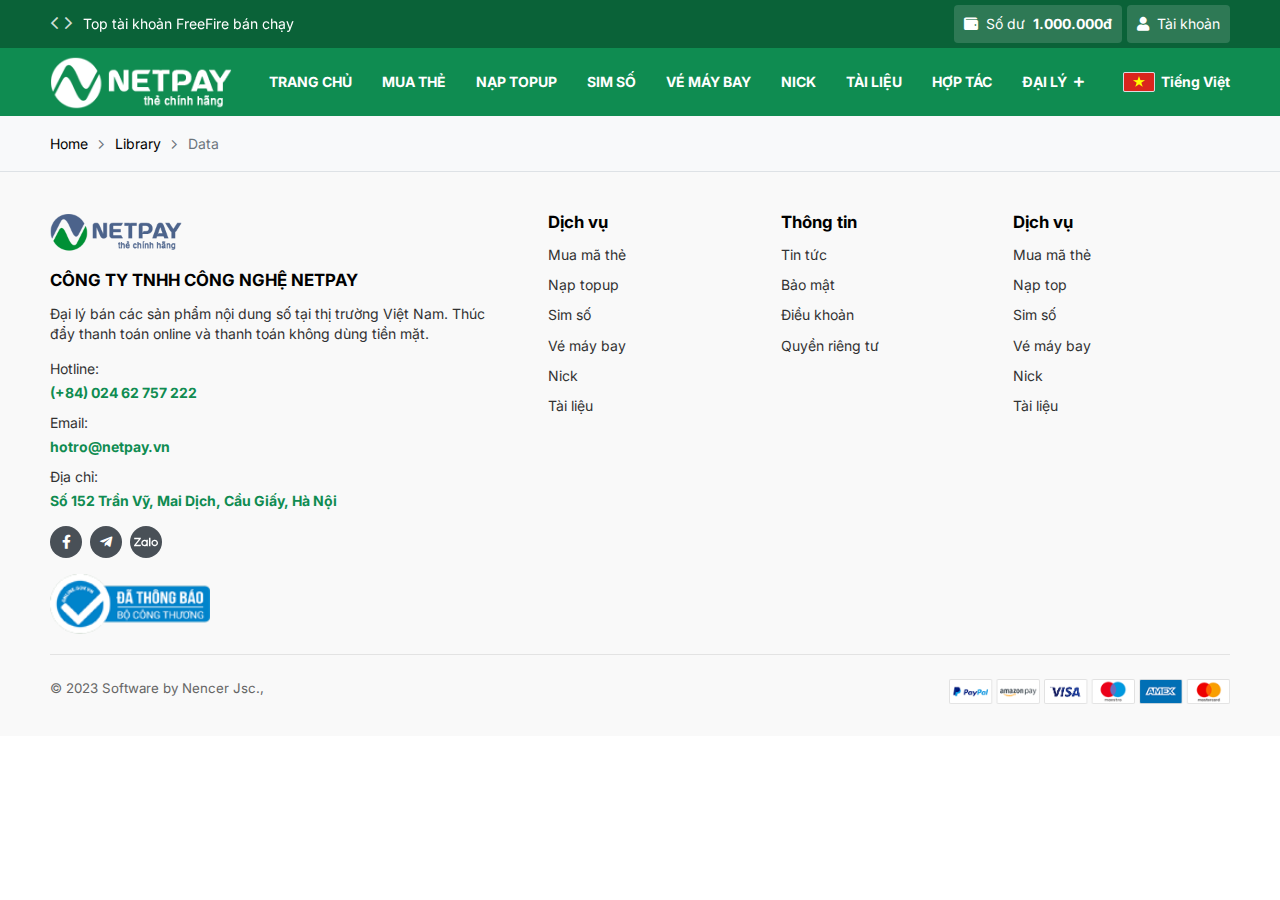
==== bang-gia.html @ 8d06da81 "Bang-gia" ====
<!DOCTYPE html>
<html lang="vi">
<head>
	<meta charset="UTF-8">
	<meta name="viewport"
		  content="width=device-width, user-scalable=no, initial-scale=1.0, maximum-scale=1.0, minimum-scale=1.0">

	<title>Template Netpay</title>
	<meta name="description" content="Template Netpay">
	<meta name="author" content="">

	<meta property="og:title" content="Template Netpay">
	<meta property="og:type" content="website">
	<meta property="og:url" content="">
	<meta property="og:description" content="Template Netpay">
	<meta property="og:image" content="">

	<link rel="preconnect" href="https://fonts.googleapis.com">
	<link rel="preconnect" href="https://fonts.gstatic.com" crossorigin>
	<link href="https://fonts.googleapis.com/css2?family=Inter:wght@100;200;300;400;500;600;700;800;900&display=swap"
		  rel="stylesheet">

	<link rel="icon" href="/assets/images/favicon.png">
	<link rel="apple-touch-icon" href="/assets/images/favicon.png">
	<link rel="stylesheet" href="./assets/plugins/bootstrap/css/bootstrap.min.css">
	<link rel="stylesheet" href="./assets/plugins/swiper/swiper-bundle.min.css">
	<link rel="stylesheet" href="./assets/plugins/fancybox/fancybox.min.css">
	<link rel="stylesheet" href="./assets/fonts/fontawesome/css/all.min.css">
	<link rel="stylesheet" href="./assets/css/style.css">
	<link rel="stylesheet" href="./assets/css/base.css">

	<style>
		:root {
			--primary-color: #0f8c51;
			--primary-hover: #0a6238;
			--primary-rgb: 15, 140, 81;

			--secondary-color: #4C638B;
			--secondary-hover: #2e4264;
			--secondary-rgb: 76, 99, 139;
		}
	</style>
</head>
<body>

<div id="header" class="header transition-default">
	<div class="header-top transition-default">
		<div class="container">
			<div class="row align-items-center">
				<div class="col-lg-6">
					<div class="header-slider d-flex align-items-center" id="header-slider">
						<div class="header-buttons d-flex align-items-center">
							<div class="header-button-prev text-white transition-default">
								<i class="fal fa-angle-left"></i>
							</div>
							<div class="header-button-next text-white transition-default">
								<i class="fal fa-angle-right"></i>
							</div>
						</div>
						<div class="swiper">
							<div class="swiper-wrapper h-auto">
								<div class="swiper-slide h-auto">
									<a href="" class="d-inline-block align-middle text-white">Top tài khoản FreeFire bán
																							  chạy</a>
								</div>
								<div class="swiper-slide h-auto">
									<a href="" class="d-inline-block align-middle text-white">Top tài khoản Liên quân
																							  bán chạy</a>
								</div>
								<div class="swiper-slide h-auto">
									<a href="" class="d-inline-block align-middle text-white">Top tài khoản giá rẻ</a>
								</div>
								<div class="swiper-slide h-auto">
									<a href="" class="d-inline-block align-middle text-white">Top sự kiện khuyến mãi</a>
								</div>
							</div>
						</div>
					</div>
				</div>
				<div class="col-lg-6">
					<div class="header-users d-flex align-items-center justify-content-end">
						<!--
						<a href="" class="header-users_btn text-white d-flex align-items-center transition-default">
							<i class="fas fa-user"></i> Đăng ký
						</a>
						<a href="" class="header-users_btn text-white d-flex align-items-center transition-default">
							<i class="fas fa-lock"></i> Đăng nhập
						</a>
						-->

						<a href="" class="header-users_btn text-white d-flex align-items-center transition-default">
							<i class="fas fa-wallet"></i> Số dư <b>1.000.000đ</b>
						</a>
						<div class="header-users_list position-relative">
							<a href="" class="header-users_btn text-white d-flex align-items-center transition-default">
								<i class="fas fa-user"></i> Tài khoản
							</a>
							<ul class="list-unstyled mb-0 position-absolute zi-2 bg-white d-flex flex-column transition-default border start-50 translate-middle-x">
								<li>
									<a href="" class="d-flex align-items-center position-relative transition-default">
										Đăng ký
									</a>
								</li>
								<li>
									<a href="" class="d-flex align-items-center position-relative transition-default">
										Đăng nhập
									</a>
								</li>
								<li>
									<a href="" class="d-flex align-items-center position-relative transition-default">
										Thông tin tài khoản
									</a>
								</li>
								<li>
									<a href="" class="d-flex align-items-center position-relative transition-default">
										Thông tin tài khoản
									</a>
								</li>
								<li>
									<a href="" class="d-flex align-items-center position-relative transition-default">
										Thông tin tài khoản
									</a>
								</li>
								<li>
									<a href="" class="d-flex align-items-center position-relative transition-default">
										Thông tin tài khoản
									</a>
								</li>
							</ul>
						</div>
					</div>
				</div>
			</div>
		</div>
	</div>
	<div class="header-bottom transition-default">
		<div class="container">
			<div class="d-flex align-items-center">
				<div class="header-hamburger" id="call-navigation"><span></span></div>
				<a class="header-logo position-relative" href="./index.html">
					<img src="./assets/images/logo-white.png" height="55px"
						 class="mw-100 header-logo_is--noSticky transition-default" alt="">
					<img src="./assets/images/logo.png" height="55px"
						 class="mw-100 header-logo_is--sticky position-absolute translate-middle-y top-50 start-0 transition-default"
						 alt="">
				</a>
				<div class="header-navigation ms-auto">
					<ul class="list-unstyled mb-0 d-flex align-items-center">
						<li class="d-lg-none d-inline-block navigation-logo text-center position-relative">
							<a href="/"
							   class="d-flex align-items-center text-uppercase fw-bold text-white transition-default">
								<img src="./assets/images/logo.png" height="55px" class="mw-100" alt="">
							</a>
						</li>
						<li class="position-relative">
							<a href=""
							   class="d-flex align-items-center text-uppercase fw-bold text-white transition-default">
								Trang chủ
							</a>
						</li>
						<li class="position-relative">
							<a href=""
							   class="d-flex align-items-center text-uppercase fw-bold text-white transition-default">
								Mua thẻ
							</a>
						</li>
						<li class="position-relative">
							<a href=""
							   class="d-flex align-items-center text-uppercase fw-bold text-white transition-default">
								Nạp Topup
							</a>
						</li>
						<li class="position-relative">
							<a href=""
							   class="d-flex align-items-center text-uppercase fw-bold text-white transition-default">
								Sim số
							</a>
						</li>
						<li class="position-relative">
							<a href=""
							   class="d-flex align-items-center text-uppercase fw-bold text-white transition-default">
								Vé máy bay
							</a>
						</li>
						<li class="position-relative">
							<a href=""
							   class="d-flex align-items-center text-uppercase fw-bold text-white transition-default">
								Nick
							</a>
						</li>
						<li class="position-relative">
							<a href=""
							   class="d-flex align-items-center text-uppercase fw-bold text-white transition-default">
								Tài liệu
							</a>
						</li>
						<li class="position-relative">
							<a href=""
							   class="d-flex align-items-center text-uppercase fw-bold text-white transition-default">
								Hợp tác
							</a>
						</li>
						<li class="position-relative">
							<a href=""
							   class="d-flex align-items-center text-uppercase fw-bold text-white transition-default">
								Đại lý
								<i class="fas fa-plus"></i>
							</a>
							<ul class="list-unstyled mb-0 position-absolute zi-2 bg-white d-flex flex-column transition-default border start-50 translate-middle-x">
								<li class="position-relative">
									<a href="" class="d-flex align-items-center position-relative transition-default">
										Bảng giá thẻ cào
									</a>
								</li>
								<li class="position-relative">
									<a href="" class="d-flex align-items-center position-relative transition-default">
										Bảng giá nạp topup
									</a>
								</li>
								<li class="position-relative">
									<a href="" class="d-flex align-items-center position-relative transition-default">
										Tài liệu API
									</a>
								</li>
								<li class="position-relative">
									<a href="" class="d-flex align-items-center position-relative transition-default">
										Đăng ký đại lý
									</a>
								</li>
							</ul>
						</li>
					</ul>
				</div>
				<div class="header-language position-relative">
					<a href="javascript:void(0)"
					   class="header-language_button d-flex align-items-center text-white fw-bold transition-default">
						<img src="./assets/images/language/vn.webp" class="img-fluid transition-default" alt="">
						<span>
							Tiếng Việt
						</span>
					</a>
					<div class="header-language_list position-absolute d-flex flex-column bg-white transition-default start-50 translate-middle-x zi-2 border">
						<a href="javascript:void(0)" class="header-language_list--item">
							<img src="./assets/images/language/vn.webp" class="img-fluid" alt="">
							Tiếng Việt
						</a>
						<a href="javascript:void(0)" class="header-language_list--item">
							<img src="./assets/images/language/en.webp" class="img-fluid" alt="">
							English
						</a>
						<a href="javascript:void(0)" class="header-language_list--item">
							<img src="./assets/images/language/cn.webp" class="img-fluid" alt="">
							中国
						</a>
					</div>
				</div>
				<div class="header-users_mobile">
					<a href="javascript:void(0)" id="call-users" class="header-users_btn">
						<i class="fas fa-user"></i>
					</a>
					<ul class="list-unstyled mb-0">
						<li class="users-logo text-center">
							<a href="/" class="text-center d-inline-block align-middle">
								<img src="./assets/images/logo.png"
									 height="40px" class="mw-100" alt="">
							</a>
						</li>
						<li class="users-btn">
							<a href="" class="">
								<i class="fas fa-wallet"></i> Số dư <b class="ms-auto">1.000.000đ</b>
							</a>
						</li>
						<li>
							<a href="">
								Đăng ký
							</a>
						</li>
						<li>
							<a href="">
								Đăng nhập
							</a>
						</li>
						<li>
							<a href="">
								Thông tin tài khoản
							</a>
						</li>
						<li>
							<a href="">
								Thông tin tài khoản
							</a>
						</li>
						<li>
							<a href="">
								Thông tin tài khoản
							</a>
						</li>
						<li>
							<a href="">
								Thông tin tài khoản
							</a>
						</li>
						<li>
							<a href="">
								Thông tin tài khoản
							</a>
						</li>
						<li>
							<a href="">
								Thông tin tài khoản
							</a>
						</li>
					</ul>
				</div>
			</div>
		</div>
	</div>
	<div class="header-overlay" id="header-overlay"></div>
</div>

<div id="main" class="main">
	<div class="section-breadcrumb py-3 bg-light border-bottom">
		<div class="container">
			<ol class="breadcrumb mb-0">
				<li class="breadcrumb-item"><a href="#">Home</a></li>
				<li class="breadcrumb-item"><a href="#">Library</a></li>
				<li class="breadcrumb-item active">Data</li>
			</ol>
		</div>
	</div>
</div>

<footer id="footer" class="footer">
	<div class="container">
		<div class="footer-top">
			<div class="row g-4 g-lg-3">
				<div class="col-lg-5">
					<div class="footer-item">
						<div class="footer-logo">
							<a href="" class="d-inline-block align-middle">
								<img src="./assets/images/logo.png" height="40" class="mw-100" alt="">
							</a>
						</div>
						<div class="footer-title">
							CÔNG TY TNHH CÔNG NGHỆ NETPAY
						</div>
						<div class="footer-description">
							Đại lý bán các sản phẩm nội dung số tại thị trường Việt Nam. Thúc đẩy thanh toán online và
							thanh toán không dùng tiền mặt.
						</div>
						<div class="footer-contact d-flex flex-column">
							<div class="footer-contact_item d-flex flex-column">
								Hotline:
								<a href="">
									(+84) 024 62 757 222
								</a>
							</div>
							<div class="footer-contact_item d-flex flex-column">
								Email:
								<a href="">
									hotro@netpay.vn
								</a>
							</div>
							<div class="footer-contact_item d-flex flex-column">
								Địa chỉ:
								<a href="">
									Số 152 Trần Vỹ, Mai Dịch, Cầu Giấy, Hà Nội
								</a>
							</div>
						</div>
						<div class="footer-social d-flex align-items-center">
							<a href=""
							   class="footer-social_item d-flex align-items-center justify-content-center text-white transition-default">
								<i class="fab fa-facebook-f"></i>
							</a>
							<a href=""
							   class="footer-social_item d-flex align-items-center justify-content-center text-white transition-default">
								<i class="fab fa-telegram-plane"></i>
							</a>
							<a href=""
							   class="footer-social_item d-flex align-items-center justify-content-center text-white transition-default">
								<svg xmlns="http://www.w3.org/2000/svg" xml:space="preserve" width="1.29348in"
									 height="0.458531in" version="1.1" shape-rendering="geometricPrecision"
									 text-rendering="geometricPrecision" image-rendering="optimizeQuality"
									 fill-rule="evenodd" clip-rule="evenodd" viewBox="0 0 233.68 82.84">
									<path fill="#fff"
										  d="M145.99 77.44l0.08 -76.5 13.85 0c0,13.5 0,26.97 0,40.46 0,8.52 1.09,34.32 -0.35,40.87 1.34,-0.63 0.6,0.63 1.07,-1.69 0.03,-0.11 0,-2.16 0,-2.43 -0.19,-15.05 0.79,-73.03 -0.41,-77.48 -3.01,-0.79 -11.83,-1.04 -14.45,0.19 -0.57,3.61 -0.19,32.05 -0.19,38.14 0,6.09 -1.12,35.44 0.44,38.44l-0.03 -0zm-48.01 -44.56c-8.72,2.51 -16.34,10.82 -13.41,22.35 2.18,8.74 11.47,16.67 23.14,13.55 23.52,-6.31 13.72,-42.65 -9.7,-35.9l-0.03 0zm100.82 -0.79c-9.56,1.39 -17.51,10 -15.98,21.26 3.25,24.18 41.12,19.56 37.16,-5.85 -1.45,-9.18 -10.25,-17.02 -21.17,-15.41zm-52.84 45.35c0.63,6.72 7.38,4.48 13.55,4.84 1.45,-6.56 0.35,-32.35 0.35,-40.87 0,-13.5 0,-26.97 0,-40.46l-13.85 0 -0.08 76.5 0.03 0zm-144.12 -62.54l45 0 -42.76 53.28c-4.26,5.05 -4.34,7.1 -3.91,14.02l60.25 0.03c8.36,-0.08 7.05,-5.98 7.05,-13.09l-47.27 -0.19c1.04,-2.43 9.73,-12.51 12.02,-15.38l31.26 -39.21c3.74,-4.84 3.85,-7.46 3.85,-13.58l-65.49 0 0 14.15 0 -0.03zm193.9 3.91c-15.98,3.06 -29.97,17.92 -25.98,37.87 3.11,15.57 18.09,29.04 37.46,25.55 15.79,-2.87 29.26,-18.14 25.96,-37.18 -2.73,-15.68 -18.03,-29.94 -37.43,-26.23zm-74.54 58.25c3.17,5.9 1.67,5.11 13.33,5.11l0.22 -61.56 -13.25 0 0 3.72c-1.61,-0.3 -4.95,-2.46 -7.08,-3.31 -21.01,-8.2 -43.52,6.86 -43.8,29.37 -0.16,13.36 7.92,23.55 15.9,28.03 13.39,7.54 23.47,4.32 34.67,-1.39l0 0.03z"></path>
									</svg>
							</a>
						</div>
						<a href="" class="d-inline-block align-middle mt-3">
							<img src="./assets/images/bct.png" alt="" class="w-auto mw-100" height="60">
						</a>
					</div>
				</div>
				<div class="col-lg-7">
					<div class="row g-4 g-lg-3">
						<div class="col-lg-4 col-6">
							<div class="footer-item">
								<div class="footer-title">
									Dịch vụ
								</div>
								<div class="footer-list d-flex flex-column">
									<a href="">
										Mua mã thẻ
									</a>
									<a href="">
										Nạp topup
									</a>
									<a href="">
										Sim số
									</a>
									<a href="">
										Vé máy bay
									</a>
									<a href="">
										Nick
									</a>
									<a href="">
										Tài liệu
									</a>
								</div>
							</div>
						</div>
						<div class="col-lg-4 col-6">
							<div class="footer-item">
								<div class="footer-title">
									Thông tin
								</div>
								<div class="footer-list d-flex flex-column">
									<a href="">
										Tin tức
									</a>
									<a href="">
										Bảo mật
									</a>
									<a href="">
										Điều khoản
									</a>
									<a href="">
										Quyền riêng tư
									</a>
								</div>
							</div>
						</div>
						<div class="col-lg-4 col-6">
							<div class="footer-item">
								<div class="footer-title">
									Dịch vụ
								</div>
								<div class="footer-list d-flex flex-column">
									<a href="">
										Mua mã thẻ
									</a>
									<a href="">
										Nạp top
									</a>
									<a href="">
										Sim số
									</a>
									<a href="">
										Vé máy bay
									</a>
									<a href="">
										Nick
									</a>
									<a href="">
										Tài liệu
									</a>
								</div>
							</div>
						</div>
					</div>
				</div>
			</div>
		</div>
		<div class="footer-bottom">
			<div class="row flex-column-reverse flex-lg-row">
				<div class="col-lg-6 text-center text-lg-start mt-3 mt-lg-0">
					<a href="">
						© 2023 Software by Nencer Jsc.,
					</a>
				</div>
				<div class="col-lg-6">
					<div class="d-flex align-items-center justify-content-center justify-content-lg-end footer-bottom_images">
						<a href="" class="d-inline-block align-middle ms-3">
							<img src="./assets/images/payment.png" alt="" class="w-auto mw-100" height="25">
						</a>
					</div>
				</div>
			</div>
		</div>
	</div>
</footer>

<script type=" text/javascript" src="./assets/plugins/jquery.min.js"></script>
<script type="text/javascript"
		src="./assets/plugins/bootstrap/js/bootstrap.bundle.min.js"></script>
<script type="text/javascript" src="./assets/plugins/swiper/swiper-bundle.min.js"></script>
<script type="text/javascript" src="./assets/plugins/fancybox/fancybox.min.js"></script>
<script type="text/javascript" src="./assets/js/app.js"></script>
</body>
</html>
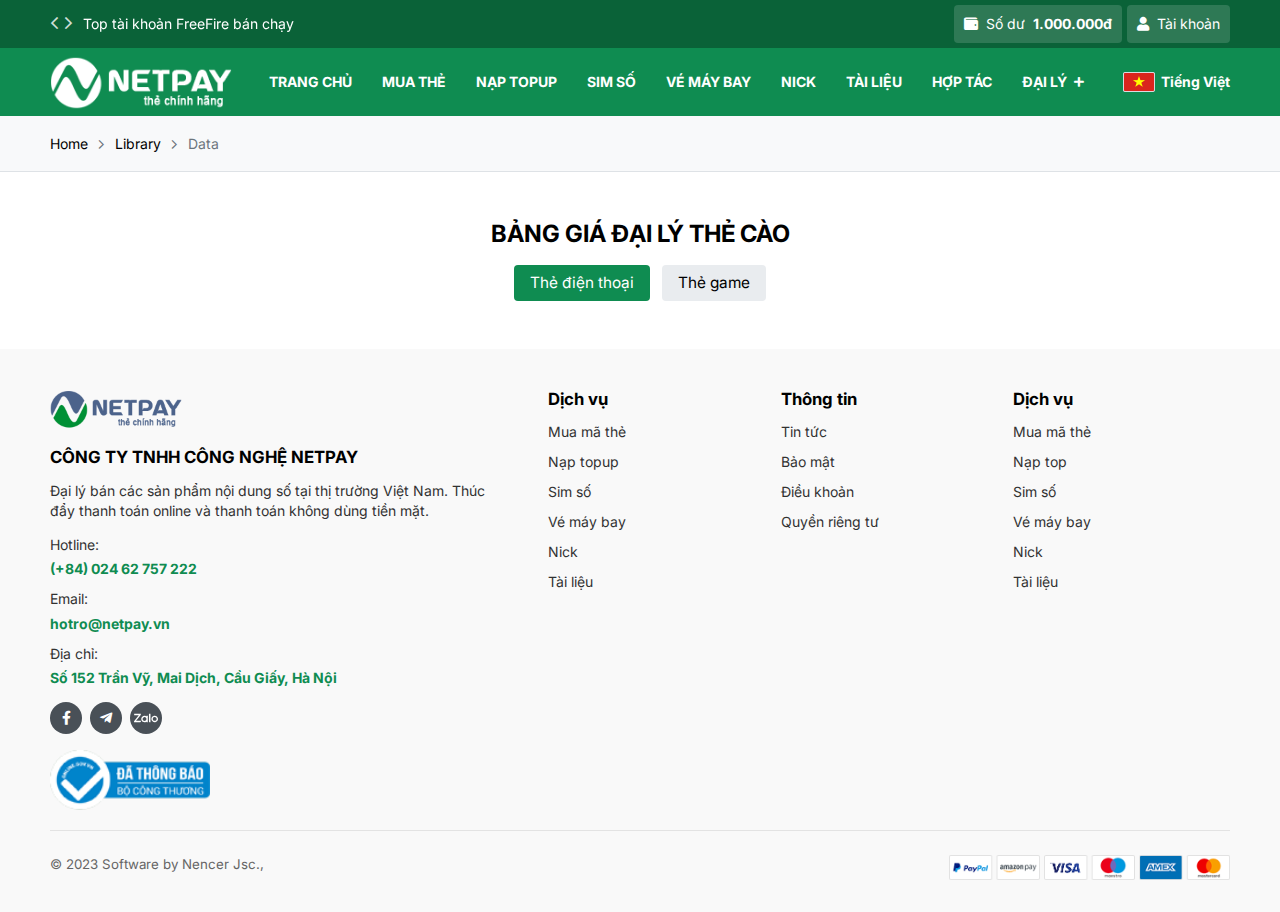
==== commit a889e975: "Update" ====
--- a/bang-gia.html
+++ b/bang-gia.html
@@ -328,6 +328,27 @@
 			</ol>
 		</div>
 	</div>
+	<div class="section-table_price section-gap_md">
+		<div class="container">
+			<div class="section-heading text-center">
+				<h1 class="heading-title">
+					BẢNG GIÁ ĐẠI LÝ THẺ CÀO
+				</h1>
+				<div class="heading-tabs mt-3">
+					<div class="nav nav-tabs flex-nowrap justify-content-center border-bottom-0">
+						<button class="nav-link border-0 mb-0 active" data-bs-toggle="tab"
+								data-bs-target="#tab-thedt" type="button">
+							Thẻ điện thoại
+						</button>
+						<button class="nav-link border-0 mb-0" data-bs-toggle="tab" data-bs-target="#tab-thegame"
+								type="button">
+							Thẻ game
+						</button>
+					</div>
+				</div>
+			</div>
+		</div>
+	</div>
 </div>
 
 <footer id="footer" class="footer">
--- a/assets/css/base.css
+++ b/assets/css/base.css
@@ -210,6 +210,25 @@
 	color: var(--bs-gray-700);
 }
 
+.section-heading .heading-tabs .nav-tabs {
+	gap: 12px;
+}
+
+.section-heading .heading-tabs .nav-tabs .nav-link {
+	padding: 0.5rem 1rem;
+	border-radius: 0.25rem;
+	font-size: 1.1em;
+	font-weight: 400;
+	color: var(--bs-gray-1000);
+	background-color: var(--bs-gray-200);
+}
+
+.section-heading .heading-tabs .nav-tabs .nav-link:hover,
+.section-heading .heading-tabs .nav-tabs .nav-link.active {
+	background-color: var(--primary-color);
+	color: var(--bs-white);
+}
+
 @media screen and (max-width: 991px) {
 	.section-heading {
 		margin-bottom: 24px;
@@ -220,6 +239,10 @@
 	}
 
 	.section-heading .heading-description {
+		font-size: 1em;
+	}
+
+	.section-heading .heading-tabs .nav-tabs .nav-link {
 		font-size: 1em;
 	}
 }
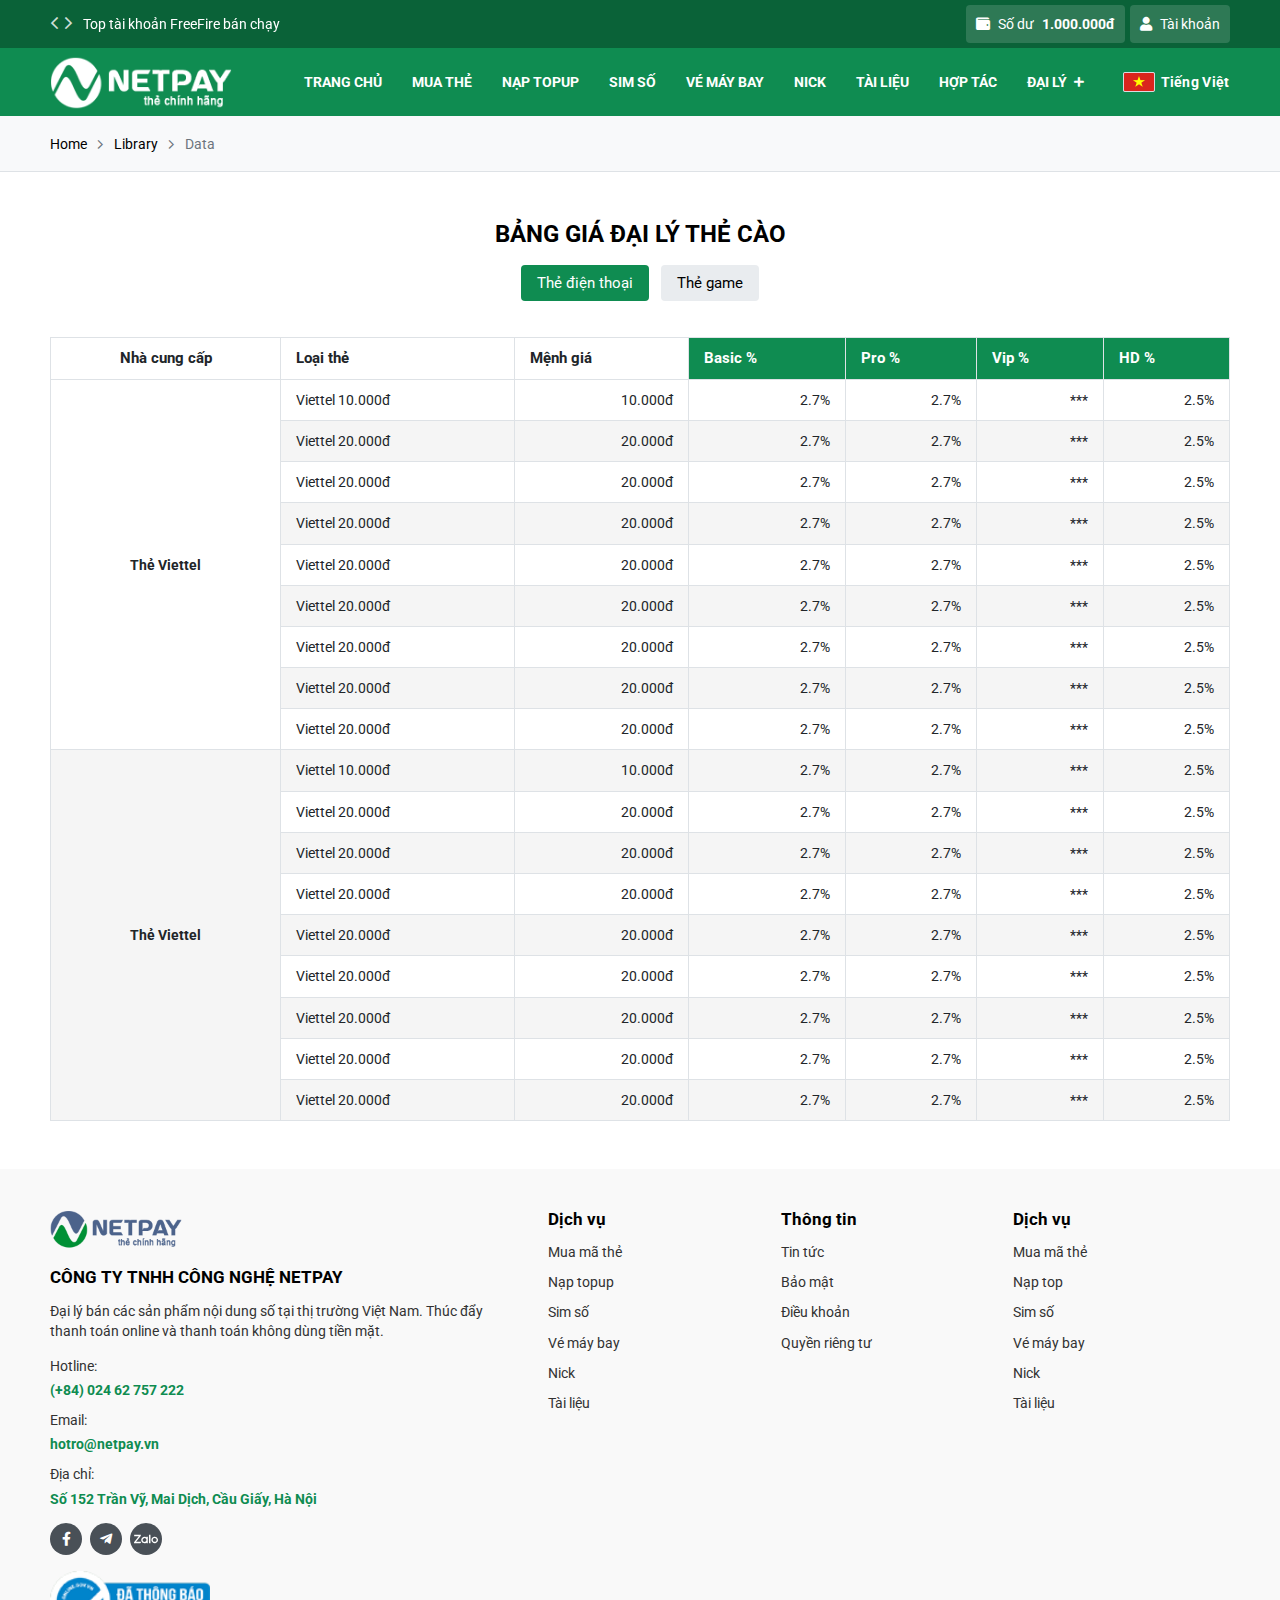
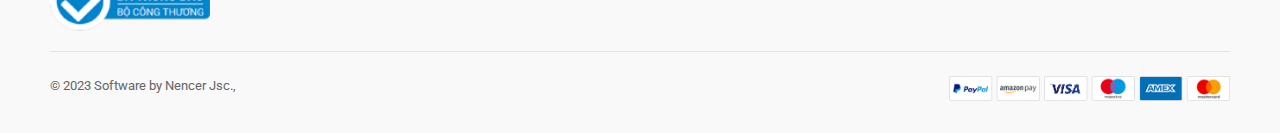
==== commit 9c3f9d59: "Update" ====
--- a/bang-gia.html
+++ b/bang-gia.html
@@ -3,7 +3,7 @@
 <head>
 	<meta charset="UTF-8">
 	<meta name="viewport"
-		  content="width=device-width, user-scalable=no, initial-scale=1.0, maximum-scale=1.0, minimum-scale=1.0">
+	      content="width=device-width, user-scalable=no, initial-scale=1.0, maximum-scale=1.0, minimum-scale=1.0">
 
 	<title>Template Netpay</title>
 	<meta name="description" content="Template Netpay">
@@ -17,8 +17,8 @@
 
 	<link rel="preconnect" href="https://fonts.googleapis.com">
 	<link rel="preconnect" href="https://fonts.gstatic.com" crossorigin>
-	<link href="https://fonts.googleapis.com/css2?family=Inter:wght@100;200;300;400;500;600;700;800;900&display=swap"
-		  rel="stylesheet">
+	<link href="https://fonts.googleapis.com/css2?family=Roboto:ital,wght@0,100;0,200;0,300;0,400;0,500;0,600;0,700;0,800;0,900;1,100;1,200;1,300;1,400;1,500;1,600;1,700;1,800;1,900&display=swap"
+	      rel="stylesheet">
 
 	<link rel="icon" href="/assets/images/favicon.png">
 	<link rel="apple-touch-icon" href="/assets/images/favicon.png">
@@ -30,15 +30,15 @@
 	<link rel="stylesheet" href="./assets/css/base.css">
 
 	<style>
-		:root {
-			--primary-color: #0f8c51;
-			--primary-hover: #0a6238;
-			--primary-rgb: 15, 140, 81;
-
-			--secondary-color: #4C638B;
-			--secondary-hover: #2e4264;
-			--secondary-rgb: 76, 99, 139;
-		}
+        :root {
+            --primary-color: #0f8c51;
+            --primary-hover: #0a6238;
+            --primary-rgb: 15, 140, 81;
+
+            --secondary-color: #4C638B;
+            --secondary-hover: #2e4264;
+            --secondary-rgb: 76, 99, 139;
+        }
 	</style>
 </head>
 <body>
@@ -61,11 +61,11 @@
 							<div class="swiper-wrapper h-auto">
 								<div class="swiper-slide h-auto">
 									<a href="" class="d-inline-block align-middle text-white">Top tài khoản FreeFire bán
-																							  chạy</a>
+										chạy</a>
 								</div>
 								<div class="swiper-slide h-auto">
 									<a href="" class="d-inline-block align-middle text-white">Top tài khoản Liên quân
-																							  bán chạy</a>
+										bán chạy</a>
 								</div>
 								<div class="swiper-slide h-auto">
 									<a href="" class="d-inline-block align-middle text-white">Top tài khoản giá rẻ</a>
@@ -139,10 +139,10 @@
 				<div class="header-hamburger" id="call-navigation"><span></span></div>
 				<a class="header-logo position-relative" href="./index.html">
 					<img src="./assets/images/logo-white.png" height="55px"
-						 class="mw-100 header-logo_is--noSticky transition-default" alt="">
+					     class="mw-100 header-logo_is--noSticky transition-default" alt="">
 					<img src="./assets/images/logo.png" height="55px"
-						 class="mw-100 header-logo_is--sticky position-absolute translate-middle-y top-50 start-0 transition-default"
-						 alt="">
+					     class="mw-100 header-logo_is--sticky position-absolute translate-middle-y top-50 start-0 transition-default"
+					     alt="">
 				</a>
 				<div class="header-navigation ms-auto">
 					<ul class="list-unstyled mb-0 d-flex align-items-center">
@@ -262,7 +262,7 @@
 						<li class="users-logo text-center">
 							<a href="/" class="text-center d-inline-block align-middle">
 								<img src="./assets/images/logo.png"
-									 height="40px" class="mw-100" alt="">
+								     height="40px" class="mw-100" alt="">
 							</a>
 						</li>
 						<li class="users-btn">
@@ -337,13 +337,385 @@
 				<div class="heading-tabs mt-3">
 					<div class="nav nav-tabs flex-nowrap justify-content-center border-bottom-0">
 						<button class="nav-link border-0 mb-0 active" data-bs-toggle="tab"
-								data-bs-target="#tab-thedt" type="button">
+						        data-bs-target="#tab-thedt" type="button">
 							Thẻ điện thoại
 						</button>
 						<button class="nav-link border-0 mb-0" data-bs-toggle="tab" data-bs-target="#tab-thegame"
-								type="button">
+						        type="button">
 							Thẻ game
 						</button>
+					</div>
+				</div>
+			</div>
+			<div class="tab-content">
+				<div class="tab-pane active fade show" id="tab-thedt">
+					<div class="section-table">
+						<div class="table-responsive">
+							<table class="table table-bordered align-middle mb-0">
+								<thead>
+								<tr>
+									<th class="text-center">
+										Nhà cung cấp
+									</th>
+									<th>
+										Loại thẻ
+									</th>
+									<th>
+										Mệnh giá
+									</th>
+									<th class="primary-bg text-white">
+										Basic %
+									</th>
+									<th class="primary-bg text-white">
+										Pro %
+									</th>
+									<th class="primary-bg text-white">
+										Vip %
+									</th>
+									<th class="primary-bg text-white">
+										HD %
+									</th>
+								</tr>
+								</thead>
+								<tbody>
+								<tr>
+									<td class="text-center fw-bold" rowspan="9">
+										Thẻ Viettel
+									</td>
+									<td>Viettel 10.000đ</td>
+									<td class="text-end">10.000đ</td>
+									<td class="text-end">2.7%</td>
+									<td class="text-end">2.7%</td>
+									<td class="text-end">***</td>
+									<td class="text-end">2.5%</td>
+								</tr>
+								<tr>
+									<td>Viettel 20.000đ</td>
+									<td class="text-end">20.000đ</td>
+									<td class="text-end">2.7%</td>
+									<td class="text-end">2.7%</td>
+									<td class="text-end">***</td>
+									<td class="text-end">2.5%</td>
+								</tr>
+								<tr>
+									<td>Viettel 20.000đ</td>
+									<td class="text-end">20.000đ</td>
+									<td class="text-end">2.7%</td>
+									<td class="text-end">2.7%</td>
+									<td class="text-end">***</td>
+									<td class="text-end">2.5%</td>
+								</tr>
+								<tr>
+									<td>Viettel 20.000đ</td>
+									<td class="text-end">20.000đ</td>
+									<td class="text-end">2.7%</td>
+									<td class="text-end">2.7%</td>
+									<td class="text-end">***</td>
+									<td class="text-end">2.5%</td>
+								</tr>
+								<tr>
+									<td>Viettel 20.000đ</td>
+									<td class="text-end">20.000đ</td>
+									<td class="text-end">2.7%</td>
+									<td class="text-end">2.7%</td>
+									<td class="text-end">***</td>
+									<td class="text-end">2.5%</td>
+								</tr>
+								<tr>
+									<td>Viettel 20.000đ</td>
+									<td class="text-end">20.000đ</td>
+									<td class="text-end">2.7%</td>
+									<td class="text-end">2.7%</td>
+									<td class="text-end">***</td>
+									<td class="text-end">2.5%</td>
+								</tr>
+								<tr>
+									<td>Viettel 20.000đ</td>
+									<td class="text-end">20.000đ</td>
+									<td class="text-end">2.7%</td>
+									<td class="text-end">2.7%</td>
+									<td class="text-end">***</td>
+									<td class="text-end">2.5%</td>
+								</tr>
+								<tr>
+									<td>Viettel 20.000đ</td>
+									<td class="text-end">20.000đ</td>
+									<td class="text-end">2.7%</td>
+									<td class="text-end">2.7%</td>
+									<td class="text-end">***</td>
+									<td class="text-end">2.5%</td>
+								</tr>
+								<tr>
+									<td>Viettel 20.000đ</td>
+									<td class="text-end">20.000đ</td>
+									<td class="text-end">2.7%</td>
+									<td class="text-end">2.7%</td>
+									<td class="text-end">***</td>
+									<td class="text-end">2.5%</td>
+								</tr>
+								<tr>
+									<td class="text-center fw-bold" rowspan="9">
+										Thẻ Viettel
+									</td>
+									<td>Viettel 10.000đ</td>
+									<td class="text-end">10.000đ</td>
+									<td class="text-end">2.7%</td>
+									<td class="text-end">2.7%</td>
+									<td class="text-end">***</td>
+									<td class="text-end">2.5%</td>
+								</tr>
+								<tr>
+									<td>Viettel 20.000đ</td>
+									<td class="text-end">20.000đ</td>
+									<td class="text-end">2.7%</td>
+									<td class="text-end">2.7%</td>
+									<td class="text-end">***</td>
+									<td class="text-end">2.5%</td>
+								</tr>
+								<tr>
+									<td>Viettel 20.000đ</td>
+									<td class="text-end">20.000đ</td>
+									<td class="text-end">2.7%</td>
+									<td class="text-end">2.7%</td>
+									<td class="text-end">***</td>
+									<td class="text-end">2.5%</td>
+								</tr>
+								<tr>
+									<td>Viettel 20.000đ</td>
+									<td class="text-end">20.000đ</td>
+									<td class="text-end">2.7%</td>
+									<td class="text-end">2.7%</td>
+									<td class="text-end">***</td>
+									<td class="text-end">2.5%</td>
+								</tr>
+								<tr>
+									<td>Viettel 20.000đ</td>
+									<td class="text-end">20.000đ</td>
+									<td class="text-end">2.7%</td>
+									<td class="text-end">2.7%</td>
+									<td class="text-end">***</td>
+									<td class="text-end">2.5%</td>
+								</tr>
+								<tr>
+									<td>Viettel 20.000đ</td>
+									<td class="text-end">20.000đ</td>
+									<td class="text-end">2.7%</td>
+									<td class="text-end">2.7%</td>
+									<td class="text-end">***</td>
+									<td class="text-end">2.5%</td>
+								</tr>
+								<tr>
+									<td>Viettel 20.000đ</td>
+									<td class="text-end">20.000đ</td>
+									<td class="text-end">2.7%</td>
+									<td class="text-end">2.7%</td>
+									<td class="text-end">***</td>
+									<td class="text-end">2.5%</td>
+								</tr>
+								<tr>
+									<td>Viettel 20.000đ</td>
+									<td class="text-end">20.000đ</td>
+									<td class="text-end">2.7%</td>
+									<td class="text-end">2.7%</td>
+									<td class="text-end">***</td>
+									<td class="text-end">2.5%</td>
+								</tr>
+								<tr>
+									<td>Viettel 20.000đ</td>
+									<td class="text-end">20.000đ</td>
+									<td class="text-end">2.7%</td>
+									<td class="text-end">2.7%</td>
+									<td class="text-end">***</td>
+									<td class="text-end">2.5%</td>
+								</tr>
+								</tbody>
+							</table>
+						</div>
+					</div>
+				</div>
+				<div class="tab-pane fade" id="tab-thegame">
+					<div class="section-table">
+						<div class="table-responsive">
+							<table class="table table-bordered align-middle mb-0">
+								<thead>
+								<tr>
+									<th class="text-center">
+										Nhà cung cấp
+									</th>
+									<th>
+										Loại thẻ
+									</th>
+									<th>
+										Mệnh giá
+									</th>
+									<th class="primary-bg text-white">
+										Basic %
+									</th>
+									<th class="primary-bg text-white">
+										Pro %
+									</th>
+									<th class="primary-bg text-white">
+										Vip %
+									</th>
+									<th class="primary-bg text-white">
+										HD %
+									</th>
+								</tr>
+								</thead>
+								<tbody>
+								<tr>
+									<td class="text-center fw-bold" rowspan="9">
+										Thẻ Viettel
+									</td>
+									<td>Viettel 10.000đ</td>
+									<td class="text-end">10.000đ</td>
+									<td class="text-end">2.7%</td>
+									<td class="text-end">2.7%</td>
+									<td class="text-end">***</td>
+									<td class="text-end">2.5%</td>
+								</tr>
+								<tr>
+									<td>Viettel 20.000đ</td>
+									<td class="text-end">20.000đ</td>
+									<td class="text-end">2.7%</td>
+									<td class="text-end">2.7%</td>
+									<td class="text-end">***</td>
+									<td class="text-end">2.5%</td>
+								</tr>
+								<tr>
+									<td>Viettel 20.000đ</td>
+									<td class="text-end">20.000đ</td>
+									<td class="text-end">2.7%</td>
+									<td class="text-end">2.7%</td>
+									<td class="text-end">***</td>
+									<td class="text-end">2.5%</td>
+								</tr>
+								<tr>
+									<td>Viettel 20.000đ</td>
+									<td class="text-end">20.000đ</td>
+									<td class="text-end">2.7%</td>
+									<td class="text-end">2.7%</td>
+									<td class="text-end">***</td>
+									<td class="text-end">2.5%</td>
+								</tr>
+								<tr>
+									<td>Viettel 20.000đ</td>
+									<td class="text-end">20.000đ</td>
+									<td class="text-end">2.7%</td>
+									<td class="text-end">2.7%</td>
+									<td class="text-end">***</td>
+									<td class="text-end">2.5%</td>
+								</tr>
+								<tr>
+									<td>Viettel 20.000đ</td>
+									<td class="text-end">20.000đ</td>
+									<td class="text-end">2.7%</td>
+									<td class="text-end">2.7%</td>
+									<td class="text-end">***</td>
+									<td class="text-end">2.5%</td>
+								</tr>
+								<tr>
+									<td>Viettel 20.000đ</td>
+									<td class="text-end">20.000đ</td>
+									<td class="text-end">2.7%</td>
+									<td class="text-end">2.7%</td>
+									<td class="text-end">***</td>
+									<td class="text-end">2.5%</td>
+								</tr>
+								<tr>
+									<td>Viettel 20.000đ</td>
+									<td class="text-end">20.000đ</td>
+									<td class="text-end">2.7%</td>
+									<td class="text-end">2.7%</td>
+									<td class="text-end">***</td>
+									<td class="text-end">2.5%</td>
+								</tr>
+								<tr>
+									<td>Viettel 20.000đ</td>
+									<td class="text-end">20.000đ</td>
+									<td class="text-end">2.7%</td>
+									<td class="text-end">2.7%</td>
+									<td class="text-end">***</td>
+									<td class="text-end">2.5%</td>
+								</tr>
+								<tr>
+									<td class="text-center fw-bold" rowspan="9">
+										Thẻ Viettel
+									</td>
+									<td>Viettel 10.000đ</td>
+									<td class="text-end">10.000đ</td>
+									<td class="text-end">2.7%</td>
+									<td class="text-end">2.7%</td>
+									<td class="text-end">***</td>
+									<td class="text-end">2.5%</td>
+								</tr>
+								<tr>
+									<td>Viettel 20.000đ</td>
+									<td class="text-end">20.000đ</td>
+									<td class="text-end">2.7%</td>
+									<td class="text-end">2.7%</td>
+									<td class="text-end">***</td>
+									<td class="text-end">2.5%</td>
+								</tr>
+								<tr>
+									<td>Viettel 20.000đ</td>
+									<td class="text-end">20.000đ</td>
+									<td class="text-end">2.7%</td>
+									<td class="text-end">2.7%</td>
+									<td class="text-end">***</td>
+									<td class="text-end">2.5%</td>
+								</tr>
+								<tr>
+									<td>Viettel 20.000đ</td>
+									<td class="text-end">20.000đ</td>
+									<td class="text-end">2.7%</td>
+									<td class="text-end">2.7%</td>
+									<td class="text-end">***</td>
+									<td class="text-end">2.5%</td>
+								</tr>
+								<tr>
+									<td>Viettel 20.000đ</td>
+									<td class="text-end">20.000đ</td>
+									<td class="text-end">2.7%</td>
+									<td class="text-end">2.7%</td>
+									<td class="text-end">***</td>
+									<td class="text-end">2.5%</td>
+								</tr>
+								<tr>
+									<td>Viettel 20.000đ</td>
+									<td class="text-end">20.000đ</td>
+									<td class="text-end">2.7%</td>
+									<td class="text-end">2.7%</td>
+									<td class="text-end">***</td>
+									<td class="text-end">2.5%</td>
+								</tr>
+								<tr>
+									<td>Viettel 20.000đ</td>
+									<td class="text-end">20.000đ</td>
+									<td class="text-end">2.7%</td>
+									<td class="text-end">2.7%</td>
+									<td class="text-end">***</td>
+									<td class="text-end">2.5%</td>
+								</tr>
+								<tr>
+									<td>Viettel 20.000đ</td>
+									<td class="text-end">20.000đ</td>
+									<td class="text-end">2.7%</td>
+									<td class="text-end">2.7%</td>
+									<td class="text-end">***</td>
+									<td class="text-end">2.5%</td>
+								</tr>
+								<tr>
+									<td>Viettel 20.000đ</td>
+									<td class="text-end">20.000đ</td>
+									<td class="text-end">2.7%</td>
+									<td class="text-end">2.7%</td>
+									<td class="text-end">***</td>
+									<td class="text-end">2.5%</td>
+								</tr>
+								</tbody>
+							</table>
+						</div>
 					</div>
 				</div>
 			</div>
@@ -401,11 +773,11 @@
 							<a href=""
 							   class="footer-social_item d-flex align-items-center justify-content-center text-white transition-default">
 								<svg xmlns="http://www.w3.org/2000/svg" xml:space="preserve" width="1.29348in"
-									 height="0.458531in" version="1.1" shape-rendering="geometricPrecision"
-									 text-rendering="geometricPrecision" image-rendering="optimizeQuality"
-									 fill-rule="evenodd" clip-rule="evenodd" viewBox="0 0 233.68 82.84">
+								     height="0.458531in" version="1.1" shape-rendering="geometricPrecision"
+								     text-rendering="geometricPrecision" image-rendering="optimizeQuality"
+								     fill-rule="evenodd" clip-rule="evenodd" viewBox="0 0 233.68 82.84">
 									<path fill="#fff"
-										  d="M145.99 77.44l0.08 -76.5 13.85 0c0,13.5 0,26.97 0,40.46 0,8.52 1.09,34.32 -0.35,40.87 1.34,-0.63 0.6,0.63 1.07,-1.69 0.03,-0.11 0,-2.16 0,-2.43 -0.19,-15.05 0.79,-73.03 -0.41,-77.48 -3.01,-0.79 -11.83,-1.04 -14.45,0.19 -0.57,3.61 -0.19,32.05 -0.19,38.14 0,6.09 -1.12,35.44 0.44,38.44l-0.03 -0zm-48.01 -44.56c-8.72,2.51 -16.34,10.82 -13.41,22.35 2.18,8.74 11.47,16.67 23.14,13.55 23.52,-6.31 13.72,-42.65 -9.7,-35.9l-0.03 0zm100.82 -0.79c-9.56,1.39 -17.51,10 -15.98,21.26 3.25,24.18 41.12,19.56 37.16,-5.85 -1.45,-9.18 -10.25,-17.02 -21.17,-15.41zm-52.84 45.35c0.63,6.72 7.38,4.48 13.55,4.84 1.45,-6.56 0.35,-32.35 0.35,-40.87 0,-13.5 0,-26.97 0,-40.46l-13.85 0 -0.08 76.5 0.03 0zm-144.12 -62.54l45 0 -42.76 53.28c-4.26,5.05 -4.34,7.1 -3.91,14.02l60.25 0.03c8.36,-0.08 7.05,-5.98 7.05,-13.09l-47.27 -0.19c1.04,-2.43 9.73,-12.51 12.02,-15.38l31.26 -39.21c3.74,-4.84 3.85,-7.46 3.85,-13.58l-65.49 0 0 14.15 0 -0.03zm193.9 3.91c-15.98,3.06 -29.97,17.92 -25.98,37.87 3.11,15.57 18.09,29.04 37.46,25.55 15.79,-2.87 29.26,-18.14 25.96,-37.18 -2.73,-15.68 -18.03,-29.94 -37.43,-26.23zm-74.54 58.25c3.17,5.9 1.67,5.11 13.33,5.11l0.22 -61.56 -13.25 0 0 3.72c-1.61,-0.3 -4.95,-2.46 -7.08,-3.31 -21.01,-8.2 -43.52,6.86 -43.8,29.37 -0.16,13.36 7.92,23.55 15.9,28.03 13.39,7.54 23.47,4.32 34.67,-1.39l0 0.03z"></path>
+									      d="M145.99 77.44l0.08 -76.5 13.85 0c0,13.5 0,26.97 0,40.46 0,8.52 1.09,34.32 -0.35,40.87 1.34,-0.63 0.6,0.63 1.07,-1.69 0.03,-0.11 0,-2.16 0,-2.43 -0.19,-15.05 0.79,-73.03 -0.41,-77.48 -3.01,-0.79 -11.83,-1.04 -14.45,0.19 -0.57,3.61 -0.19,32.05 -0.19,38.14 0,6.09 -1.12,35.44 0.44,38.44l-0.03 -0zm-48.01 -44.56c-8.72,2.51 -16.34,10.82 -13.41,22.35 2.18,8.74 11.47,16.67 23.14,13.55 23.52,-6.31 13.72,-42.65 -9.7,-35.9l-0.03 0zm100.82 -0.79c-9.56,1.39 -17.51,10 -15.98,21.26 3.25,24.18 41.12,19.56 37.16,-5.85 -1.45,-9.18 -10.25,-17.02 -21.17,-15.41zm-52.84 45.35c0.63,6.72 7.38,4.48 13.55,4.84 1.45,-6.56 0.35,-32.35 0.35,-40.87 0,-13.5 0,-26.97 0,-40.46l-13.85 0 -0.08 76.5 0.03 0zm-144.12 -62.54l45 0 -42.76 53.28c-4.26,5.05 -4.34,7.1 -3.91,14.02l60.25 0.03c8.36,-0.08 7.05,-5.98 7.05,-13.09l-47.27 -0.19c1.04,-2.43 9.73,-12.51 12.02,-15.38l31.26 -39.21c3.74,-4.84 3.85,-7.46 3.85,-13.58l-65.49 0 0 14.15 0 -0.03zm193.9 3.91c-15.98,3.06 -29.97,17.92 -25.98,37.87 3.11,15.57 18.09,29.04 37.46,25.55 15.79,-2.87 29.26,-18.14 25.96,-37.18 -2.73,-15.68 -18.03,-29.94 -37.43,-26.23zm-74.54 58.25c3.17,5.9 1.67,5.11 13.33,5.11l0.22 -61.56 -13.25 0 0 3.72c-1.61,-0.3 -4.95,-2.46 -7.08,-3.31 -21.01,-8.2 -43.52,6.86 -43.8,29.37 -0.16,13.36 7.92,23.55 15.9,28.03 13.39,7.54 23.47,4.32 34.67,-1.39l0 0.03z"></path>
 									</svg>
 							</a>
 						</div>
@@ -516,7 +888,7 @@
 
 <script type=" text/javascript" src="./assets/plugins/jquery.min.js"></script>
 <script type="text/javascript"
-		src="./assets/plugins/bootstrap/js/bootstrap.bundle.min.js"></script>
+        src="./assets/plugins/bootstrap/js/bootstrap.bundle.min.js"></script>
 <script type="text/javascript" src="./assets/plugins/swiper/swiper-bundle.min.js"></script>
 <script type="text/javascript" src="./assets/plugins/fancybox/fancybox.min.js"></script>
 <script type="text/javascript" src="./assets/js/app.js"></script>
--- a/assets/css/style.css
+++ b/assets/css/style.css
@@ -1,989 +1,1002 @@
 .header .header-top {
-	background: var(--primary-hover);
-	padding: 5px 0;
+    background: var(--primary-hover);
+    padding: 5px 0;
 }
 
 .header .header-top .header-slider {
-	gap: 10px;
+    gap: 10px;
 }
 
 .header .header-top .header-slider .header-buttons {
-	gap: 5px;
+    gap: 5px;
 }
 
 .header .header-top .header-slider .header-buttons .header-button-next,
 .header .header-top .header-slider .header-buttons .header-button-prev {
-	font-size: 1.7em;
-	opacity: .8;
+    font-size: 1.7em;
+    opacity: .8;
 }
 
 .header .header-top .header-slider .header-buttons .header-button-next:hover,
 .header .header-top .header-slider .header-buttons .header-button-prev:hover {
-	opacity: 1;
+    opacity: 1;
 }
 
 .header .header-top .header-slider .swiper a {
-	padding: 8px 0;
+    padding: 8px 0;
 }
 
 .header .header-top .header-slider .swiper a:hover {
-	opacity: .9;
+    opacity: .9;
 }
 
 .header .header-top .header-users {
-	gap: 5px;
+    gap: 5px;
 }
 
 .header .header-top .header-users .header-users_btn {
-	border-radius: 4px;
-	padding: 10px;
-	gap: 8px;
-	font-size: 1em;
-	background-color: rgba(var(--bs-white-rgb), 0.15);
+    border-radius: 4px;
+    padding: 10px;
+    gap: 8px;
+    font-size: 1em;
+    background-color: rgba(var(--bs-white-rgb), 0.15);
 }
 
 .header .header-top .header-users .header-users_btn:hover {
-	background-color: rgba(var(--bs-white-rgb), 0.25);
+    background-color: rgba(var(--bs-white-rgb), 0.25);
 }
 
 .header .header-top .header-users .header-users_list > ul {
-	top: calc(100% + 28px);
-	border-radius: 4px;
-	min-width: 200px;
-	width: max-content;
-	padding: 5px;
-	pointer-events: none;
-	opacity: 0;
-	visibility: hidden;
+    top: calc(100% + 28px);
+    border-radius: 4px;
+    min-width: 200px;
+    width: max-content;
+    padding: 5px;
+    pointer-events: none;
+    opacity: 0;
+    visibility: hidden;
 }
 
 .header .header-top .header-users .header-users_list:hover > ul {
-	top: calc(100% + 2px);
-	opacity: 1;
-	visibility: visible;
-	pointer-events: auto;
+    top: calc(100% + 2px);
+    opacity: 1;
+    visibility: visible;
+    pointer-events: auto;
 }
 
 .header .header-top .header-users .header-users_list > ul:before {
-	position: absolute;
-	top: -16px;
-	height: 16px;
-	left: 0;
-	right: 0;
-	width: 100%;
-	display: block;
-	content: "";
+    position: absolute;
+    top: -16px;
+    height: 16px;
+    left: 0;
+    right: 0;
+    width: 100%;
+    display: block;
+    content: "";
 }
 
 .header .header-top .header-users .header-users_list > ul:after {
-	position: absolute;
-	top: -16px;
-	left: 50%;
-	-webkit-transform: translateX(-50%);
-	-ms-transform: translateX(-50%);
-	transform: translateX(-50%);
-	content: "";
-	height: 0;
-	width: 0;
-	border-color: transparent;
-	border-bottom-color: var(--bs-white);
-	border-width: 8px;
-	border-style: solid;
+    position: absolute;
+    top: -16px;
+    left: 50%;
+    -webkit-transform: translateX(-50%);
+    -ms-transform: translateX(-50%);
+    transform: translateX(-50%);
+    content: "";
+    height: 0;
+    width: 0;
+    border-color: transparent;
+    border-bottom-color: var(--bs-white);
+    border-width: 8px;
+    border-style: solid;
 }
 
 .header .header-top .header-users .header-users_list > ul > li > a {
-	padding: 8px 10px;
-	color: var(--bs-gray-1000);
-	font-size: 1em;
-	border-radius: 4px;
-	overflow: hidden;
+    padding: 8px 10px;
+    color: var(--bs-gray-1000);
+    font-size: 1em;
+    border-radius: 4px;
+    overflow: hidden;
 }
 
 .header .header-top .header-users .header-users_list > ul > li > a:before {
-	position: absolute;
-	top: 50%;
-	transform: translateY(-50%);
-	display: block;
-	content: "";
-	height: 6px;
-	width: 6px;
-	background-color: rgba(var(--bs-white-rgb), 0.75);
-	border-radius: 50%;
-	left: -5px;
-	transition: var(--transition-default);
+    position: absolute;
+    top: 50%;
+    transform: translateY(-50%);
+    display: block;
+    content: "";
+    height: 6px;
+    width: 6px;
+    background-color: rgba(var(--bs-white-rgb), 0.75);
+    border-radius: 50%;
+    left: -5px;
+    transition: var(--transition-default);
 }
 
 .header .header-top .header-users .header-users_list > ul > li > a:hover {
-	background-color: var(--primary-color);
-	color: var(--bs-white);
-	padding-left: 22px;
+    background-color: var(--primary-color);
+    color: var(--bs-white);
+    padding-left: 22px;
 }
 
 .header .header-top .header-users .header-users_list > ul > li > a:hover:before {
-	left: 8px;
+    left: 8px;
 }
 
 .header .header-bottom {
-	background-color: var(--primary-color);
+    background-color: var(--primary-color);
 }
 
 .header .header-bottom .header-logo .header-logo_is--sticky {
-	opacity: 0;
-	visibility: hidden;
+    opacity: 0;
+    visibility: hidden;
 }
 
 .header .header-bottom .header-navigation > ul > li > a {
-	gap: 7px;
-	font-size: 1em;
-	padding: 25px 15px;
+    gap: 7px;
+    font-size: 1em;
+    padding: 25px 15px;
 }
 
 .header .header-bottom .header-navigation > ul > li > a > i {
-	font-size: .8em;
-	position: relative;
-	top: -1px;
+    font-size: .8em;
+    position: relative;
+    top: -1px;
 }
 
 @media screen and (min-width: 1025px) {
-	.header .header-bottom .header-navigation > ul > li:hover > a {
-		background: rgba(255, 255, 255, .1);
-	}
-
-	.header .header-bottom .header-navigation > ul > li > ul {
-		top: calc(100% + 28px);
-		border-radius: 4px;
-		min-width: 200px;
-		width: max-content;
-		padding: 5px;
-		pointer-events: none;
-		opacity: 0;
-		visibility: hidden;
-	}
-
-	.header .header-bottom .header-navigation > ul > li:hover > ul {
-		top: 100%;
-		opacity: 1;
-		visibility: visible;
-		pointer-events: auto;
-	}
-
-	.header .header-bottom .header-navigation > ul > li > ul:before {
-		position: absolute;
-		top: -16px;
-		height: 16px;
-		left: 0;
-		right: 0;
-		width: 100%;
-		display: block;
-		content: "";
-	}
-
-	.header .header-bottom .header-navigation > ul > li > ul:after {
-		position: absolute;
-		top: -16px;
-		left: 50%;
-		-webkit-transform: translateX(-50%);
-		-ms-transform: translateX(-50%);
-		transform: translateX(-50%);
-		content: "";
-		height: 0;
-		width: 0;
-		border-color: transparent;
-		border-bottom-color: var(--bs-white);
-		border-width: 8px;
-		border-style: solid;
-	}
-
-	.header .header-bottom .header-navigation > ul > li > ul > li > a:before {
-		position: absolute;
-		top: 50%;
-		transform: translateY(-50%);
-		display: block;
-		content: "";
-		height: 6px;
-		width: 6px;
-		background-color: rgba(var(--bs-white-rgb), 0.75);
-		border-radius: 50%;
-		left: -5px;
-		transition: var(--transition-default);
-	}
-
-	.header .header-bottom .header-navigation > ul > li > ul > li > a:hover {
-		background-color: var(--primary-color);
-		color: var(--bs-white);
-		padding-left: 22px;
-	}
-
-	.header .header-bottom .header-navigation > ul > li > ul > li > a:hover:before {
-		left: 8px;
-	}
+    .header .header-bottom .header-navigation > ul > li:hover > a {
+        background: rgba(255, 255, 255, .1);
+    }
+
+    .header .header-bottom .header-navigation > ul > li > ul {
+        top: calc(100% + 28px);
+        border-radius: 4px;
+        min-width: 200px;
+        width: max-content;
+        padding: 5px;
+        pointer-events: none;
+        opacity: 0;
+        visibility: hidden;
+    }
+
+    .header .header-bottom .header-navigation > ul > li:hover > ul {
+        top: 100%;
+        opacity: 1;
+        visibility: visible;
+        pointer-events: auto;
+    }
+
+    .header .header-bottom .header-navigation > ul > li > ul:before {
+        position: absolute;
+        top: -16px;
+        height: 16px;
+        left: 0;
+        right: 0;
+        width: 100%;
+        display: block;
+        content: "";
+    }
+
+    .header .header-bottom .header-navigation > ul > li > ul:after {
+        position: absolute;
+        top: -16px;
+        left: 50%;
+        -webkit-transform: translateX(-50%);
+        -ms-transform: translateX(-50%);
+        transform: translateX(-50%);
+        content: "";
+        height: 0;
+        width: 0;
+        border-color: transparent;
+        border-bottom-color: var(--bs-white);
+        border-width: 8px;
+        border-style: solid;
+    }
+
+    .header .header-bottom .header-navigation > ul > li > ul > li > a:before {
+        position: absolute;
+        top: 50%;
+        transform: translateY(-50%);
+        display: block;
+        content: "";
+        height: 6px;
+        width: 6px;
+        background-color: rgba(var(--bs-white-rgb), 0.75);
+        border-radius: 50%;
+        left: -5px;
+        transition: var(--transition-default);
+    }
+
+    .header .header-bottom .header-navigation > ul > li > ul > li > a:hover {
+        background-color: var(--primary-color);
+        color: var(--bs-white);
+        padding-left: 22px;
+    }
+
+    .header .header-bottom .header-navigation > ul > li > ul > li > a:hover:before {
+        left: 8px;
+    }
 }
 
 .header .header-bottom .header-navigation > ul > li > ul > li > a {
-	padding: 8px 10px;
-	color: var(--bs-gray-1000);
-	font-size: 1em;
-	border-radius: 4px;
-	overflow: hidden;
+    padding: 8px 10px;
+    color: var(--bs-gray-1000);
+    font-size: 1em;
+    border-radius: 4px;
+    overflow: hidden;
 }
 
 .header .header-bottom .header-language {
-	margin-left: 24px;
+    margin-left: 24px;
 }
 
 .header .header-language .header-language_button {
-	font-size: 1em;
-	padding: 24px 0;
+    font-size: 1em;
+    padding: 24px 0;
+    letter-spacing: .3px;
 }
 
 .header .header-language .header-language_button img {
-	margin-right: 6px;
-	width: 32px;
-	height: 20px;
+    margin-right: 6px;
+    width: 32px;
+    height: 20px;
 }
 
 .header .header-bottom .header-language .header-language_list {
-	top: calc(100% + 28px);
-	border-radius: 4px;
-	min-width: 200px;
-	width: max-content;
-	padding: 5px;
-	pointer-events: none;
-	opacity: 0;
-	visibility: hidden;
+    top: calc(100% + 28px);
+    border-radius: 4px;
+    min-width: 200px;
+    width: max-content;
+    padding: 5px;
+    pointer-events: none;
+    opacity: 0;
+    visibility: hidden;
 }
 
 .header .header-bottom .header-language:hover > .header-language_list {
-	top: 100%;
-	opacity: 1;
-	visibility: visible;
-	pointer-events: auto;
+    top: 100%;
+    opacity: 1;
+    visibility: visible;
+    pointer-events: auto;
 }
 
 .header .header-bottom .header-language .header-language_list:before {
-	position: absolute;
-	top: -16px;
-	height: 16px;
-	left: 0;
-	right: 0;
-	width: 100%;
-	display: block;
-	content: "";
+    position: absolute;
+    top: -16px;
+    height: 16px;
+    left: 0;
+    right: 0;
+    width: 100%;
+    display: block;
+    content: "";
 }
 
 .header .header-bottom .header-language .header-language_list:after {
-	position: absolute;
-	top: -16px;
-	left: 50%;
-	-webkit-transform: translateX(-50%);
-	-ms-transform: translateX(-50%);
-	transform: translateX(-50%);
-	content: "";
-	height: 0;
-	width: 0;
-	border-color: transparent;
-	border-bottom-color: var(--bs-white);
-	border-width: 8px;
-	border-style: solid;
+    position: absolute;
+    top: -16px;
+    left: 50%;
+    -webkit-transform: translateX(-50%);
+    -ms-transform: translateX(-50%);
+    transform: translateX(-50%);
+    content: "";
+    height: 0;
+    width: 0;
+    border-color: transparent;
+    border-bottom-color: var(--bs-white);
+    border-width: 8px;
+    border-style: solid;
 }
 
 .header .header-bottom .header-language .header-language_list a {
-	padding: 8px 10px;
-	color: var(--bs-gray-1000);
-	font-size: 1em;
-	border-radius: 4px;
-	overflow: hidden;
+    padding: 8px 10px;
+    color: var(--bs-gray-1000);
+    font-size: 1em;
+    border-radius: 4px;
+    overflow: hidden;
 }
 
 .header .header-bottom .header-language .header-language_list a img {
-	margin-right: 6px;
-	width: 32px;
-	height: 20px;
+    margin-right: 6px;
+    width: 32px;
+    height: 20px;
 }
 
 .header .header-bottom .header-language .header-language_list a:hover {
-	background-color: var(--primary-color);
-	color: var(--bs-white);
+    background-color: var(--primary-color);
+    color: var(--bs-white);
 }
 
 .header .header-bottom .header-users_mobile {
-	display: none;
+    display: none;
 }
 
 .header.is-sticky {
-	position: fixed;
-	-webkit-box-shadow: 0 4px 10px rgb(0 0 0 / 10%);
-	box-shadow: 0 4px 10px rgb(0 0 0 / 10%);
-	top: 0;
-	left: 0;
-	right: 0;
-	z-index: 1019;
+    position: fixed;
+    -webkit-box-shadow: 0 4px 10px rgb(0 0 0 / 10%);
+    box-shadow: 0 4px 10px rgb(0 0 0 / 10%);
+    top: 0;
+    left: 0;
+    right: 0;
+    z-index: 1019;
 }
 
 .header.is-sticky .header-top {
-	background: #f3f3f3;
+    background: #f3f3f3;
 }
 
 .header.is-sticky .header-bottom {
-	background: var(--bs-white);
+    background: var(--bs-white);
 }
 
 .header.is-sticky .header-top .header-slider .swiper a {
-	padding: 3px 0;
-	color: #000 !important;
+    padding: 3px 0;
+    color: #000 !important;
 }
 
 .header.is-sticky .header-top .header-slider .header-buttons .header-button-next,
 .header.is-sticky .header-top .header-slider .header-buttons .header-button-prev {
-	font-size: 1.5em;
-	color: #000 !important;
+    font-size: 1.5em;
+    color: #000 !important;
 }
 
 .header.is-sticky .header-top .header-users .header-users_btn {
-	padding: 7px;
-	background-color: var(--primary-color);
-	color: var(--bs-white);
-	font-size: 0.95em;
+    padding: 7px;
+    background-color: var(--primary-color);
+    color: var(--bs-white);
+    font-size: 0.95em;
 }
 
 .header.is-sticky .header-logo .header-logo_is--noSticky {
-	opacity: 0;
-	visibility: hidden;
+    opacity: 0;
+    visibility: hidden;
 }
 
 .header.is-sticky .header-logo .header-logo_is--sticky {
-	opacity: 1;
-	visibility: visible;
+    opacity: 1;
+    visibility: visible;
 }
 
 .header.is-sticky .header-logo img {
-	height: 40px;
+    height: 40px;
 }
 
 .header.is-sticky .header-language .header-language_button {
-	color: #000 !important;
-	padding-top: 18px;
-	padding-bottom: 18px;
+    color: #000 !important;
+    padding-top: 18px;
+    padding-bottom: 18px;
 }
 
 .header.is-sticky .header-language .header-language_button img {
-	height: 18px;
-	width: 28px;
+    height: 18px;
+    width: 28px;
 }
 
 .header.is-sticky .header-bottom .header-navigation > ul > li > a {
-	padding-top: 18px;
-	padding-bottom: 18px;
-	color: #000 !important;
+    padding-top: 18px;
+    padding-bottom: 18px;
+    color: #000 !important;
 }
 
 @media screen and (max-width: 1270px) {
-	.header .header-bottom .header-language .header-language_button span {
-		display: none;
-	}
+    .header .header-bottom .header-language .header-language_button span {
+        display: none;
+    }
 }
 
 @media screen and (min-width: 1025px) and (max-width: 1270px) {
-	.header .header-bottom .header-logo > img {
-		height: 45px;
-	}
-
-	.header .header-bottom .header-navigation > ul > li > a {
-		padding: 25px 8px;
-		white-space: nowrap;
-		font-size: .95em;
-	}
-
-	.header .header-bottom .header-language {
-		margin-left: 18px;
-	}
+    .header .header-bottom .header-logo > img {
+        height: 45px;
+    }
+
+    .header .header-bottom .header-navigation > ul > li > a {
+        padding: 25px 8px;
+        white-space: nowrap;
+        font-size: .95em;
+    }
+
+    .header .header-bottom .header-language {
+        margin-left: 18px;
+    }
 }
 
 @media screen and (max-width: 1024px) {
-	.header .header-top {
-		display: none;
-	}
-
-	.header .header-bottom {
-		position: relative;
-	}
-
-	.header .header-bottom .header-hamburger {
-		top: 50%;
-		right: 15px;
-		transform: translateY(-50%);
-		width: 30px;
-		height: 30px;
-		display: flex;
-		flex-direction: column;
-		align-items: center;
-		justify-content: center;
-		position: absolute;
-		transition: var(--transition-default);
-	}
-
-	.header .header-bottom .header-hamburger:before,
-	.header .header-bottom .header-hamburger:after,
-	.header .header-bottom .header-hamburger > span {
-		display: block;
-		width: 20px;
-		height: 1px;
-		margin: 2.5px auto;
-		background-color: var(--bs-white);
-		-webkit-transition: all 0.6s ease;
-		transition: all 0.6s ease;
-		-webkit-transform: rotate(0deg);
-		-ms-transform: rotate(0deg);
-		transform: rotate(0deg);
-		opacity: 1;
-	}
-
-	.header .header-bottom .header-hamburger:before, .header .header-bottom .header-hamburger:after {
-		content: "";
-	}
-
-	.is-navigation .header .header-bottom .header-hamburger {
-		right: 220px;
-		z-index: 2000;
-	}
-
-	.is-navigation .header .header-bottom .header-hamburger > span {
-		-webkit-transform: rotate(-45deg);
-		-ms-transform: rotate(-45deg);
-		transform: rotate(-45deg);
-		opacity: 0;
-	}
-
-	.is-navigation .header .header-bottom .header-hamburger:before {
-		-webkit-transform: rotate(45deg);
-		-ms-transform: rotate(45deg);
-		transform: rotate(45deg);
-		margin-top: 10px;
-	}
-
-	.is-navigation .header .header-bottom .header-hamburger:after {
-		-webkit-transform: rotate(-45deg);
-		-ms-transform: rotate(-45deg);
-		transform: rotate(-45deg);
-		margin-top: -10px;
-	}
-
-	.header .header-bottom .header-logo > img {
-		height: 40px;
-	}
-
-	.header .header-bottom .header-navigation {
-		display: block;
-		position: fixed;
-		top: 0;
-		right: -240px;
-		opacity: 0;
-		visibility: hidden;
-		pointer-events: none;
-		height: 100%;
-		width: 220px;
-		background: #fff;
-		box-shadow: 0 2px 3px rgb(0 0 0 / 20%);
-		-webkit-transition: all 0.3s ease;
-		transition: all 0.3s ease;
-		z-index: 23;
-	}
-
-	.is-navigation .header .header-navigation {
-		opacity: 1;
-		visibility: visible;
-		pointer-events: auto;
-		right: 0;
-	}
-
-	.header .header-bottom .header-navigation > ul {
-		flex-direction: column;
-	}
-
-	.header .header-bottom .header-navigation > ul > li {
-		width: 100%;
-	}
-
-	.header .header-bottom .header-navigation > ul > li > a {
-		padding: 8px 10px !important;
-		font-size: 14px;
-		color: #000 !important;
-		font-weight: 500 !important;
-		border-bottom: 1px solid #eaeaea;
-		display: flex;
-		align-items: center;
-		justify-content: space-between;
-		width: 100%;
-		background-color: var(--bs-gray-100);
-	}
-
-	.header .header-bottom .header-navigation > ul > li > a[aria-expanded=true] i:before {
-		content: "\f068";
-	}
-
-	.header .header-bottom .header-navigation > ul > li.navigation-logo > a {
-		padding-top: 10px;
-		padding-bottom: 10px;
-		justify-content: center;
-	}
-
-	.header .header-bottom .header-navigation > ul > li.navigation-logo > a > img {
-		height: 40px;
-	}
-
-	.header .header-bottom .header-language {
-		margin-left: auto;
-	}
-
-	.header .header-language .header-language_button {
-		padding: 20px 0;
-	}
-
-	.header .header-language .header-language_button img {
-		margin-right: 0;
-	}
-
-
-	.header .header-bottom .header-users_mobile {
-		position: relative;
-		margin-left: 15px;
-		z-index: 22;
-		margin-right: 45px;
-		display: block;
-	}
-
-	.header .header-bottom .header-users_mobile .header-users_btn {
-		color: var(--bs-white);
-		font-size: 1.3em;
-	}
-
-	.header .header-bottom .header-users_mobile > ul {
-		position: fixed;
-		top: 0;
-		right: -240px;
-		opacity: 0;
-		visibility: hidden;
-		pointer-events: none;
-		width: 220px;
-		background: #fff;
-		box-shadow: 0 2px 3px rgb(0 0 0 / 20%);
-		-webkit-transition: all 0.3s ease;
-		transition: all 0.3s ease;
-		z-index: 13;
-		flex-direction: column;
-		display: flex;
-		align-items: center;
-		height: 100vh;
-	}
-
-	.is-users .header .header-bottom .header-users_mobile > ul {
-		opacity: 1;
-		visibility: visible;
-		pointer-events: auto;
-		right: 0;
-	}
-
-	.header .header-bottom .header-users_mobile > ul > li {
-		width: 100%;
-		position: relative;
-	}
-
-	.header .header-bottom .header-users_mobile > ul > li > a {
-		padding: 8px 10px;
-		font-size: 14px;
-		color: var(--bs-gray-900) !important;
-		text-transform: uppercase;
-		font-weight: 500;
-		border-bottom: 1px solid #eaeaea;
-		display: flex;
-		align-items: center;
-		justify-content: space-between;
-		width: 100%;
-	}
-
-	.header .header-bottom .header-users_mobile > ul > li.users-logo > a {
-		padding-top: 9px;
-		padding-bottom: 9px;
-	}
-
-	.header .header-bottom .header-users_mobile > ul > li.users-logo > a > img {
-		height: 40px;
-	}
-
-	.header .header-bottom .header-users_mobile > ul > li.users-btn > a {
-		color: var(--bs-white) !important;
-		background: var(--primary-color);
-		padding: 12px 15px;
-		display: flex;
-		align-items: center;
-		gap: 5px;
-		font-size: 0.95em;
-		transition: var(--transition-default);
-		justify-content: flex-start;
-		border-radius: 0;
-	}
-
-	.header .header-overlay {
-		background: rgba(0, 0, 0, 0.5);
-		position: fixed;
-		top: 0;
-		left: 0;
-		right: 0;
-		bottom: 0;
-		z-index: 12;
-		display: none;
-	}
-
-	.is-navigation .header .header-overlay, .is-users .header .header-overlay {
-		display: block;
-	}
-
-	.header.is-sticky .header-bottom .header-users_mobile .header-users_btn {
-		color: #000;
-	}
-
-	.header.is-sticky .header-bottom .header-hamburger:before, .header.is-sticky .header-bottom .header-hamburger:after, .header.is-sticky .header-bottom .header-hamburger > span {
-		background-color: #000;
-	}
-
-	.is-navigation .header.is-sticky .header-bottom .header-hamburger:before, .is-navigation .header.is-sticky .header-bottom .header-hamburger:after, .is-navigation .header.is-sticky .header-bottom .header-hamburger > span {
-		background-color: #fff !important;
-	}
+    .header .header-top {
+        display: none;
+    }
+
+    .header .header-bottom {
+        position: relative;
+    }
+
+    .header .header-bottom .header-hamburger {
+        top: 50%;
+        right: 15px;
+        transform: translateY(-50%);
+        width: 30px;
+        height: 30px;
+        display: flex;
+        flex-direction: column;
+        align-items: center;
+        justify-content: center;
+        position: absolute;
+        transition: var(--transition-default);
+    }
+
+    .header .header-bottom .header-hamburger:before,
+    .header .header-bottom .header-hamburger:after,
+    .header .header-bottom .header-hamburger > span {
+        display: block;
+        width: 20px;
+        height: 1px;
+        margin: 2.5px auto;
+        background-color: var(--bs-white);
+        -webkit-transition: all 0.6s ease;
+        transition: all 0.6s ease;
+        -webkit-transform: rotate(0deg);
+        -ms-transform: rotate(0deg);
+        transform: rotate(0deg);
+        opacity: 1;
+    }
+
+    .header .header-bottom .header-hamburger:before, .header .header-bottom .header-hamburger:after {
+        content: "";
+    }
+
+    .is-navigation .header .header-bottom .header-hamburger {
+        right: 220px;
+        z-index: 2000;
+    }
+
+    .is-navigation .header .header-bottom .header-hamburger > span {
+        -webkit-transform: rotate(-45deg);
+        -ms-transform: rotate(-45deg);
+        transform: rotate(-45deg);
+        opacity: 0;
+    }
+
+    .is-navigation .header .header-bottom .header-hamburger:before {
+        -webkit-transform: rotate(45deg);
+        -ms-transform: rotate(45deg);
+        transform: rotate(45deg);
+        margin-top: 10px;
+    }
+
+    .is-navigation .header .header-bottom .header-hamburger:after {
+        -webkit-transform: rotate(-45deg);
+        -ms-transform: rotate(-45deg);
+        transform: rotate(-45deg);
+        margin-top: -10px;
+    }
+
+    .header .header-bottom .header-logo > img {
+        height: 40px;
+    }
+
+    .header .header-bottom .header-navigation {
+        display: block;
+        position: fixed;
+        top: 0;
+        right: -240px;
+        opacity: 0;
+        visibility: hidden;
+        pointer-events: none;
+        height: 100%;
+        width: 220px;
+        background: #fff;
+        box-shadow: 0 2px 3px rgb(0 0 0 / 20%);
+        -webkit-transition: all 0.3s ease;
+        transition: all 0.3s ease;
+        z-index: 23;
+    }
+
+    .is-navigation .header .header-navigation {
+        opacity: 1;
+        visibility: visible;
+        pointer-events: auto;
+        right: 0;
+    }
+
+    .header .header-bottom .header-navigation > ul {
+        flex-direction: column;
+    }
+
+    .header .header-bottom .header-navigation > ul > li {
+        width: 100%;
+    }
+
+    .header .header-bottom .header-navigation > ul > li > a {
+        padding: 8px 10px !important;
+        font-size: 14px;
+        color: #000 !important;
+        font-weight: 500 !important;
+        border-bottom: 1px solid #eaeaea;
+        display: flex;
+        align-items: center;
+        justify-content: space-between;
+        width: 100%;
+        background-color: var(--bs-gray-100);
+    }
+
+    .header .header-bottom .header-navigation > ul > li > a[aria-expanded=true] i:before {
+        content: "\f068";
+    }
+
+    .header .header-bottom .header-navigation > ul > li.navigation-logo > a {
+        padding-top: 10px;
+        padding-bottom: 10px;
+        justify-content: center;
+    }
+
+    .header .header-bottom .header-navigation > ul > li.navigation-logo > a > img {
+        height: 40px;
+    }
+
+    .header .header-bottom .header-language {
+        margin-left: auto;
+    }
+
+    .header .header-language .header-language_button {
+        padding: 20px 0;
+    }
+
+    .header .header-language .header-language_button img {
+        margin-right: 0;
+    }
+
+
+    .header .header-bottom .header-users_mobile {
+        position: relative;
+        margin-left: 15px;
+        z-index: 22;
+        margin-right: 45px;
+        display: block;
+    }
+
+    .header .header-bottom .header-users_mobile .header-users_btn {
+        color: var(--bs-white);
+        font-size: 1.3em;
+    }
+
+    .header .header-bottom .header-users_mobile > ul {
+        position: fixed;
+        top: 0;
+        right: -240px;
+        opacity: 0;
+        visibility: hidden;
+        pointer-events: none;
+        width: 220px;
+        background: #fff;
+        box-shadow: 0 2px 3px rgb(0 0 0 / 20%);
+        -webkit-transition: all 0.3s ease;
+        transition: all 0.3s ease;
+        z-index: 13;
+        flex-direction: column;
+        display: flex;
+        align-items: center;
+        height: 100vh;
+    }
+
+    .is-users .header .header-bottom .header-users_mobile > ul {
+        opacity: 1;
+        visibility: visible;
+        pointer-events: auto;
+        right: 0;
+    }
+
+    .header .header-bottom .header-users_mobile > ul > li {
+        width: 100%;
+        position: relative;
+    }
+
+    .header .header-bottom .header-users_mobile > ul > li > a {
+        padding: 8px 10px;
+        font-size: 14px;
+        color: var(--bs-gray-900) !important;
+        text-transform: uppercase;
+        font-weight: 500;
+        border-bottom: 1px solid #eaeaea;
+        display: flex;
+        align-items: center;
+        justify-content: space-between;
+        width: 100%;
+    }
+
+    .header .header-bottom .header-users_mobile > ul > li.users-logo > a {
+        padding-top: 9px;
+        padding-bottom: 9px;
+    }
+
+    .header .header-bottom .header-users_mobile > ul > li.users-logo > a > img {
+        height: 40px;
+    }
+
+    .header .header-bottom .header-users_mobile > ul > li.users-btn > a {
+        color: var(--bs-white) !important;
+        background: var(--primary-color);
+        padding: 12px 15px;
+        display: flex;
+        align-items: center;
+        gap: 5px;
+        font-size: 0.95em;
+        transition: var(--transition-default);
+        justify-content: flex-start;
+        border-radius: 0;
+    }
+
+    .header .header-overlay {
+        background: rgba(0, 0, 0, 0.5);
+        position: fixed;
+        top: 0;
+        left: 0;
+        right: 0;
+        bottom: 0;
+        z-index: 12;
+        display: none;
+    }
+
+    .is-navigation .header .header-overlay, .is-users .header .header-overlay {
+        display: block;
+    }
+
+    .header.is-sticky .header-bottom .header-users_mobile .header-users_btn {
+        color: #000;
+    }
+
+    .header.is-sticky .header-bottom .header-hamburger:before, .header.is-sticky .header-bottom .header-hamburger:after, .header.is-sticky .header-bottom .header-hamburger > span {
+        background-color: #000;
+    }
+
+    .is-navigation .header.is-sticky .header-bottom .header-hamburger:before, .is-navigation .header.is-sticky .header-bottom .header-hamburger:after, .is-navigation .header.is-sticky .header-bottom .header-hamburger > span {
+        background-color: #fff !important;
+    }
 }
 
 .section-hero .section-hero_slider--item {
-	border-radius: 8px;
+    border-radius: 8px;
 }
 
 .section-hero .section-hero_actions [class*=section-hero_actions] {
-	border: 2px solid var(--bs-white);
-	background-color: rgba(var(--bs-dark-rgb), 0.1);
-	width: 50px;
-	height: 50px;
-	font-size: 1.5em;
+    border: 2px solid var(--bs-white);
+    background-color: rgba(var(--bs-dark-rgb), 0.1);
+    width: 50px;
+    height: 50px;
+    font-size: 1.5em;
 }
 
 .section-hero .section-hero_actions [class*=section-hero_actions]:hover {
-	border: 2px solid var(--primary-color);
-	background-color: var(--primary-color);
+    border: 2px solid var(--primary-color);
+    background-color: var(--primary-color);
 }
 
 .section-hero .section-hero_actions .section-hero_actions--prev {
-	left: 15px;
+    left: 15px;
 }
 
 .section-hero .section-hero_actions .section-hero_actions--next {
-	right: 15px;
+    right: 15px;
 }
 
 .section-hero .hero-form {
-	box-shadow: 0 4px 10px rgba(11, 70, 116, .1);
-	border-radius: 10px;
-	border-bottom: 4px solid var(--primary-color) !important;
-	display: flex;
-	flex-direction: column;
-	height: 100%;
-	background-color: rgba(var(--primary-rgb), .05) !important;
+    box-shadow: 0 4px 10px rgba(11, 70, 116, .1);
+    border-radius: 10px;
+    border-bottom: 4px solid var(--primary-color) !important;
+    display: flex;
+    flex-direction: column;
+    height: 100%;
+    background-color: rgba(var(--primary-rgb), .05) !important;
 }
 
 .section-hero .hero-form .hero-form_header .nav-tabs {
-	gap: 8px;
+    gap: 8px;
 }
 
 .section-hero .hero-form .hero-form_header .nav-tabs .nav-item .nav-link {
-	background-color: rgba(var(--primary-rgb), .1);
-	padding: 10px;
-	gap: 8px;
-	color: var(--bs-gray-1000);
-	border-radius: 6px;
-	font-size: 1.05em;
+    background-color: rgba(var(--primary-rgb), .1);
+    padding: 10px;
+    gap: 8px;
+    color: var(--bs-gray-1000);
+    border-radius: 6px;
+    font-size: 1.05em;
 }
 
 .section-hero .hero-form .hero-form_header .nav-tabs .nav-item .nav-link.active {
-	background-color: var(--primary-color);
-	color: var(--bs-white);
+    background-color: var(--primary-color);
+    color: var(--bs-white);
 }
 
 .section-hero .hero-form .hero-form_header .hero-form_tab {
-	padding: 10px;
+    padding: 10px;
 }
 
 .section-hero .hero-form .hero-form_header .hero-form_title {
-	font-size: 1em;
-	letter-spacing: .5px;
+    font-size: 1em;
+    letter-spacing: .5px;
 }
 
 .section-hero .hero-form .hero-form_icon {
-	display: flex;
-	align-items: center;
-	justify-content: center;
-	text-align: center;
-	font-size: 1.1em;
+    display: flex;
+    align-items: center;
+    justify-content: center;
+    text-align: center;
+    font-size: 1.1em;
 }
 
 .section-hero .hero-form .hero-form_body {
-	padding: 10px 15px 15px;
+    padding: 10px 15px 15px;
 }
 
 .section-hero .hero-form .form-item {
-	position: relative;
+    position: relative;
 }
 
 .section-hero .hero-form .form-item .form-select,
 .section-hero .hero-form .form-item .form-control {
-	font-size: 1em;
-	min-height: 44px;
+    font-size: 1em;
+    min-height: 44px;
 }
 
 .section-hero .hero-form .hero-form_body .button-theme {
-	font-size: 1.2em;
-	padding: 12px 40px;
+    font-size: 1.2em;
+    padding: 12px 40px;
 }
 
 @media screen and (max-width: 991px) {
-	.section-hero .section-hero_actions [class*=section-hero_actions] {
-		width: 35px;
-		height: 35px;
-		font-size: 1.15em;
-	}
-
-	.section-hero .section-hero_actions .section-hero_actions--prev {
-		left: 5px;
-	}
-
-	.section-hero .section-hero_actions .section-hero_actions--next {
-		right: 5px;
-	}
-
-	.section-hero .hero-form .hero-form_header .nav-tabs .nav-item .nav-link {
-		white-space: nowrap;
-	}
-
-	.section-hero .hero-form .hero-form_icon {
-		font-size: 1.3em;
-	}
-
-	.section-hero .hero-form .hero-form_header .hero-form_title {
-		font-size: 1em;
-	}
-
-	.section-hero .hero-form .hero-form_header .nav-tabs {
-		overflow-x: auto;
-	}
+    .section-hero .section-hero_actions [class*=section-hero_actions] {
+        width: 35px;
+        height: 35px;
+        font-size: 1.15em;
+    }
+
+    .section-hero .section-hero_actions .section-hero_actions--prev {
+        left: 5px;
+    }
+
+    .section-hero .section-hero_actions .section-hero_actions--next {
+        right: 5px;
+    }
+
+    .section-hero .hero-form .hero-form_header .nav-tabs .nav-item .nav-link {
+        white-space: nowrap;
+    }
+
+    .section-hero .hero-form .hero-form_icon {
+        font-size: 1.3em;
+    }
+
+    .section-hero .hero-form .hero-form_header .hero-form_title {
+        font-size: 1em;
+    }
+
+    .section-hero .hero-form .hero-form_header .nav-tabs {
+        overflow-x: auto;
+    }
 }
 
 .section-counter {
-	border-top: 1px solid #ededed;
-	border-bottom: 1px solid #ededed;
+    border-top: 1px solid #ededed;
+    border-bottom: 1px solid #ededed;
 }
 
 .section-counter .counter-inner .counter-item {
-	padding: 24px;
-	border-left: 1px dashed #d9d9d9;
-	gap: 5px;
-	width: 25%;
+    padding: 24px;
+    border-left: 1px dashed #d9d9d9;
+    gap: 5px;
+    width: 25%;
 }
 
 .section-counter .counter-inner .counter-item:before {
-	position: absolute;
-	background-color: var(--primary-color);
-	display: block;
-	content: "";
-	width: 4px;
-	left: -2px;
-	top: 24px;
-	height: 35px;
+    position: absolute;
+    background-color: var(--primary-color);
+    display: block;
+    content: "";
+    width: 4px;
+    left: -2px;
+    top: 24px;
+    height: 35px;
 }
 
 .section-counter .counter-inner .counter-item .counter-item_title {
-	font-size: 1.85em;
-	font-weight: 700;
-	color: var(--bs-gray-1000);
+    font-size: 1.85em;
+    font-weight: 700;
+    color: var(--bs-gray-1000);
 }
 
 .section-counter .counter-inner .counter-item .counter-item_description {
-	font-size: 1.05em;
-	color: var(--bs-gray-600);
+    font-size: 1.05em;
+    color: var(--bs-gray-600);
 }
 
 @media screen and (max-width: 991px) {
-	.section-counter .counter-inner .counter-item {
-		padding: 15px;
-	}
-
-	.section-counter .counter-inner .counter-item .counter-item_title {
-		font-size: 1.5em;
-	}
-
-	.section-counter .counter-inner .counter-item .counter-item_description {
-		font-size: 1em;
-	}
+    .section-counter .counter-inner .counter-item {
+        padding: 15px;
+    }
+
+    .section-counter .counter-inner .counter-item .counter-item_title {
+        font-size: 1.5em;
+    }
+
+    .section-counter .counter-inner .counter-item .counter-item_description {
+        font-size: 1em;
+    }
 }
 
 @media screen and (max-width: 768px) {
-	.section-counter .counter-inner {
-		flex-wrap: wrap;
-	}
-
-	.section-counter .counter-inner .counter-item {
-		width: 50%;
-	}
+    .section-counter .counter-inner {
+        flex-wrap: wrap;
+    }
+
+    .section-counter .counter-inner .counter-item {
+        width: 50%;
+    }
 }
 
 .footer {
-	background-color: #f9f9f9;
-	color: #323232;
-	padding-top: 40px;
+    background-color: #f9f9f9;
+    color: #323232;
+    padding-top: 40px;
 }
 
 .footer .footer-top {
-	padding-bottom: 20px;
+    padding-bottom: 20px;
 }
 
 .footer .footer-top .footer-item {
-	padding-right: 30px;
+    padding-right: 30px;
 }
 
 .footer .footer-top .footer-logo {
-	margin-bottom: 18px;
+    margin-bottom: 18px;
 }
 
 .footer .footer-top .footer-title {
-	font-size: 1.2em;
-	font-weight: 700;
-	color: var(--bs-gray-1000);
-	margin-bottom: 12px;
+    font-size: 1.2em;
+    font-weight: 700;
+    color: var(--bs-gray-1000);
+    margin-bottom: 12px;
 }
 
 .footer .footer-top .footer-description {
-	line-height: 1.45;
+    line-height: 1.45;
 }
 
 .footer .footer-top .footer-social {
-	gap: 8px;
-	margin-top: 15px;
+    gap: 8px;
+    margin-top: 15px;
 }
 
 .footer .footer-top .footer-social .footer-social_item {
-	gap: 6px;
-	font-size: 1em;
-	width: 32px;
-	height: 32px;
-	background-color: var(--bs-gray-700);
-	flex-shrink: 0;
-	padding: 4px;
-	transition: var(--transition-default);
-	border-radius: 50%;
+    gap: 6px;
+    font-size: 1em;
+    width: 32px;
+    height: 32px;
+    background-color: var(--bs-gray-700);
+    flex-shrink: 0;
+    padding: 4px;
+    transition: var(--transition-default);
+    border-radius: 50%;
 }
 
 .footer .footer-top .footer-social .footer-social_item:hover {
-	background-color: var(--bs-gray-900);
+    background-color: var(--bs-gray-900);
 }
 
 .footer .footer-top .footer-list {
-	gap: 12px;
+    gap: 12px;
 }
 
 .footer .footer-top .footer-list > a {
-	color: #323232;
-	display: inline-flex;
-	vertical-align: middle;
+    color: #323232;
+    display: inline-flex;
+    vertical-align: middle;
 }
 
 .footer .footer-top .footer-list > a:hover {
-	color: var(--primary-color);
+    color: var(--primary-color);
 }
 
 .footer .footer-top .footer-contact {
-	gap: 12px;
-	margin-top: 15px;
+    gap: 12px;
+    margin-top: 15px;
 }
 
 .footer .footer-top .footer-contact .footer-contact_item > a {
-	display: inline-flex;
-	vertical-align: middle;
-	font-weight: 700;
-	color: var(--primary-color);
-	margin-top: 6px;
+    display: inline-flex;
+    vertical-align: middle;
+    font-weight: 700;
+    color: var(--primary-color);
+    margin-top: 6px;
 }
 
 .footer .footer-bottom {
-	padding: 24px 0 32px;
-	border-top: 1px solid rgba(141, 141, 141, 0.2);
+    padding: 24px 0 32px;
+    border-top: 1px solid rgba(141, 141, 141, 0.2);
 }
 
 .footer .footer-bottom a {
-	color: #656565;
-	font-size: 0.95em;
+    color: #656565;
+    font-size: 0.95em;
 }
 
 .footer .footer-bottom > a:hover {
-	color: var(--bs-white);
+    color: var(--bs-white);
 }
 
 @media screen and (max-width: 991px) {
-	.footer .footer-top .footer-item {
-		padding-right: 0;
-	}
+    .footer .footer-top .footer-item {
+        padding-right: 0;
+    }
 }
 
 .payment-item {
-	height: 100%;
-	padding: 7px;
-	border: 1px solid #ededed;
-	border-radius: 10px;
-	transition: var(--transition-default);
-	filter: grayscale(0);
+    height: 100%;
+    padding: 7px;
+    border: 1px solid #ededed;
+    border-radius: 10px;
+    transition: var(--transition-default);
+    filter: grayscale(0);
 }
 
 .payment-item:hover {
-	filter: grayscale(50%);
+    filter: grayscale(50%);
 }
 
 .service-item {
-	gap: 15px;
+    gap: 15px;
 }
 
 .service-item .service-item_content {
-	gap: 2px;
+    gap: 2px;
 }
 
 .service-item .service-item_content .service-item_title {
-	font-size: 1.1em;
-	font-weight: 700;
-	color: var(--bs-gray-1000);
-	text-align: center;
+    font-size: 1.1em;
+    font-weight: 700;
+    color: var(--bs-gray-1000);
+    text-align: center;
 }
 
 .service-item:hover .service-item_content .service-item_title {
-	color: var(--primary-color);
+    color: var(--primary-color);
 }
 
 .section-breadcrumb .breadcrumb-item {
-	color: var(--bs-gray-600);
-	position: relative;
-	padding-left: 0;
-	display: flex;
-	align-items: center;
-	justify-content: center;
+    color: var(--bs-gray-600);
+    position: relative;
+    padding-left: 0;
+    display: flex;
+    align-items: center;
+    justify-content: center;
 }
 
 .section-breadcrumb .breadcrumb-item + .breadcrumb-item:before {
-	float: none;
-	margin-left: calc(1.25 * var(--bs-breadcrumb-item-padding-x));
-	padding-right: calc(1.25 * var(--bs-breadcrumb-item-padding-x));
-	content: "\f105";
-	font-family: "Font Awesome 5 Pro";
-	color: var(--bs-gray-600);
-	font-weight: 300;
-	font-size: 1.25em;
-	transform: translateY(2px);
+    float: none;
+    margin-left: calc(1.25 * var(--bs-breadcrumb-item-padding-x));
+    padding-right: calc(1.25 * var(--bs-breadcrumb-item-padding-x));
+    content: "\f105";
+    font-family: "Font Awesome 5 Pro";
+    color: var(--bs-gray-600);
+    font-weight: 300;
+    font-size: 1.25em;
+    transform: translateY(2px);
 }
 
 .section-breadcrumb .breadcrumb-item > a {
-	color: var(--bs-gray-1000);
+    color: var(--bs-gray-1000);
 }
 
 .section-breadcrumb .breadcrumb-item > a:hover {
-	color: var(--primary-color);
+    color: var(--primary-color);
+}
+
+.section-table table th,
+.section-table table td {
+    padding: 11px 15px;
+}
+
+.section-table table thead tr th {
+    font-size: 1.05em;
+}
+.section-table table tbody tr:nth-child(even) {
+    background-color: #f5f5f5;
 }--- a/assets/css/base.css
+++ b/assets/css/base.css
@@ -1,7 +1,7 @@
 :root {
 	--bs-gray-1000: #000000;
 	--transition-default: 0.3s all ease-in-out;
-	--font-theme: 'Inter', Arial, Helvetica, sans-serif;
+	--font-theme: 'Roboto', Arial, Helvetica, sans-serif;
 	--size-theme: 14px;
 }
 
@@ -299,4 +299,12 @@
 		flex: 0 0 auto;
 		width: calc(100% / 8);
 	}
+}
+
+.primary-bg {
+	background-color: var(--primary-color) !important;
+}
+
+.secondary-bg {
+	background-color: var(--secondary-color) !important;
 }